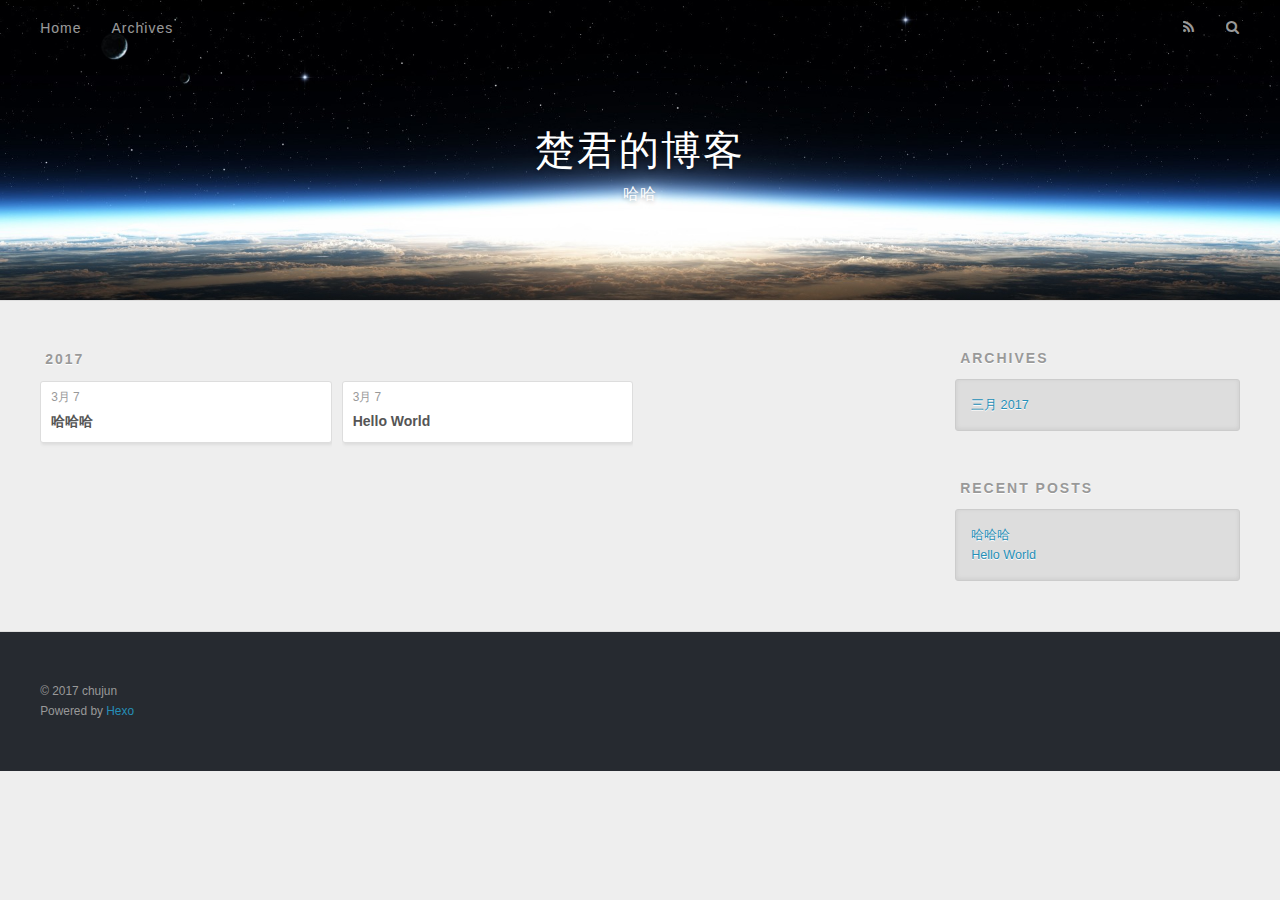
==== archives/index.html @ 956b2499 "Site updated: 2017-03-08 10:47:41" ====
<!DOCTYPE html>
<html>
<head>
  <meta charset="utf-8">
  
  <title>Archives | 楚君的博客</title>
  <meta name="viewport" content="width=device-width, initial-scale=1, maximum-scale=1">
  <meta name="description" content="哦哦">
<meta property="og:type" content="website">
<meta property="og:title" content="楚君的博客">
<meta property="og:url" content="http:ccking.info/archives/index.html">
<meta property="og:site_name" content="楚君的博客">
<meta property="og:description" content="哦哦">
<meta name="twitter:card" content="summary">
<meta name="twitter:title" content="楚君的博客">
<meta name="twitter:description" content="哦哦">
  
    <link rel="alternate" href="/atom.xml" title="楚君的博客" type="application/atom+xml">
  
  
    <link rel="icon" href="/favicon.png">
  
  
    <link href="//fonts.googleapis.com/css?family=Source+Code+Pro" rel="stylesheet" type="text/css">
  
  <link rel="stylesheet" href="/css/style.css">
  

</head>

<body>
  <div id="container">
    <div id="wrap">
      <header id="header">
  <div id="banner"></div>
  <div id="header-outer" class="outer">
    <div id="header-title" class="inner">
      <h1 id="logo-wrap">
        <a href="/" id="logo">楚君的博客</a>
      </h1>
      
        <h2 id="subtitle-wrap">
          <a href="/" id="subtitle">哈哈</a>
        </h2>
      
    </div>
    <div id="header-inner" class="inner">
      <nav id="main-nav">
        <a id="main-nav-toggle" class="nav-icon"></a>
        
          <a class="main-nav-link" href="/">Home</a>
        
          <a class="main-nav-link" href="/archives">Archives</a>
        
      </nav>
      <nav id="sub-nav">
        
          <a id="nav-rss-link" class="nav-icon" href="/atom.xml" title="RSS Feed"></a>
        
        <a id="nav-search-btn" class="nav-icon" title="Search"></a>
      </nav>
      <div id="search-form-wrap">
        <form action="//google.com/search" method="get" accept-charset="UTF-8" class="search-form"><input type="search" name="q" results="0" class="search-form-input" placeholder="Search"><button type="submit" class="search-form-submit">&#xF002;</button><input type="hidden" name="sitesearch" value="http:ccking.info"></form>
      </div>
    </div>
  </div>
</header>
      <div class="outer">
        <section id="main">
  
  
    
    
      
      
      <section class="archives-wrap">
        <div class="archive-year-wrap">
          <a href="/archives/2017" class="archive-year">2017</a>
        </div>
        <div class="archives">
    
    <article class="archive-article archive-type-post">
  <div class="archive-article-inner">
    <header class="archive-article-header">
      <a href="/2017/03/07/文章标题/" class="archive-article-date">
  <time datetime="2017-03-07T07:04:14.000Z" itemprop="datePublished">3月 7</time>
</a>
      
  
    <h1 itemprop="name">
      <a class="archive-article-title" href="/2017/03/07/文章标题/">哈哈哈</a>
    </h1>
  

    </header>
  </div>
</article>
  
    
    
    <article class="archive-article archive-type-post">
  <div class="archive-article-inner">
    <header class="archive-article-header">
      <a href="/2017/03/07/hello-world/" class="archive-article-date">
  <time datetime="2017-03-07T06:38:10.847Z" itemprop="datePublished">3月 7</time>
</a>
      
  
    <h1 itemprop="name">
      <a class="archive-article-title" href="/2017/03/07/hello-world/">Hello World</a>
    </h1>
  

    </header>
  </div>
</article>
  
  
    </div></section>
  

</section>
        
          <aside id="sidebar">
  
    

  
    

  
    
  
    
  <div class="widget-wrap">
    <h3 class="widget-title">Archives</h3>
    <div class="widget">
      <ul class="archive-list"><li class="archive-list-item"><a class="archive-list-link" href="/archives/2017/03/">三月 2017</a></li></ul>
    </div>
  </div>


  
    
  <div class="widget-wrap">
    <h3 class="widget-title">Recent Posts</h3>
    <div class="widget">
      <ul>
        
          <li>
            <a href="/2017/03/07/文章标题/">哈哈哈</a>
          </li>
        
          <li>
            <a href="/2017/03/07/hello-world/">Hello World</a>
          </li>
        
      </ul>
    </div>
  </div>

  
</aside>
        
      </div>
      <footer id="footer">
  
  <div class="outer">
    <div id="footer-info" class="inner">
      &copy; 2017 chujun<br>
      Powered by <a href="http://hexo.io/" target="_blank">Hexo</a>
    </div>
  </div>
</footer>
    </div>
    <nav id="mobile-nav">
  
    <a href="/" class="mobile-nav-link">Home</a>
  
    <a href="/archives" class="mobile-nav-link">Archives</a>
  
</nav>
    

<script src="//ajax.googleapis.com/ajax/libs/jquery/2.0.3/jquery.min.js"></script>


  <link rel="stylesheet" href="/fancybox/jquery.fancybox.css">
  <script src="/fancybox/jquery.fancybox.pack.js"></script>


<script src="/js/script.js"></script>

  </div>
</body>
</html>
---- css/style.css ----
body {
  width: 100%;
}
body:before,
body:after {
  content: "";
  display: table;
}
body:after {
  clear: both;
}
html,
body,
div,
span,
applet,
object,
iframe,
h1,
h2,
h3,
h4,
h5,
h6,
p,
blockquote,
pre,
a,
abbr,
acronym,
address,
big,
cite,
code,
del,
dfn,
em,
img,
ins,
kbd,
q,
s,
samp,
small,
strike,
strong,
sub,
sup,
tt,
var,
dl,
dt,
dd,
ol,
ul,
li,
fieldset,
form,
label,
legend,
table,
caption,
tbody,
tfoot,
thead,
tr,
th,
td {
  margin: 0;
  padding: 0;
  border: 0;
  outline: 0;
  font-weight: inherit;
  font-style: inherit;
  font-family: inherit;
  font-size: 100%;
  vertical-align: baseline;
}
body {
  line-height: 1;
  color: #000;
  background: #fff;
}
ol,
ul {
  list-style: none;
}
table {
  border-collapse: separate;
  border-spacing: 0;
  vertical-align: middle;
}
caption,
th,
td {
  text-align: left;
  font-weight: normal;
  vertical-align: middle;
}
a img {
  border: none;
}
input,
button {
  margin: 0;
  padding: 0;
}
input::-moz-focus-inner,
button::-moz-focus-inner {
  border: 0;
  padding: 0;
}
@font-face {
  font-family: FontAwesome;
  font-style: normal;
  font-weight: normal;
  src: url("fonts/fontawesome-webfont.eot?v=#4.0.3");
  src: url("fonts/fontawesome-webfont.eot?#iefix&v=#4.0.3") format("embedded-opentype"), url("fonts/fontawesome-webfont.woff?v=#4.0.3") format("woff"), url("fonts/fontawesome-webfont.ttf?v=#4.0.3") format("truetype"), url("fonts/fontawesome-webfont.svg#fontawesomeregular?v=#4.0.3") format("svg");
}
html,
body,
#container {
  height: 100%;
}
body {
  background: #eee;
  font: 14px "Helvetica Neue", Helvetica, Arial, sans-serif;
  -webkit-text-size-adjust: 100%;
}
.outer {
  max-width: 1220px;
  margin: 0 auto;
  padding: 0 20px;
}
.outer:before,
.outer:after {
  content: "";
  display: table;
}
.outer:after {
  clear: both;
}
.inner {
  display: inline;
  float: left;
  width: 98.33333333333333%;
  margin: 0 0.833333333333333%;
}
.left,
.alignleft {
  float: left;
}
.right,
.alignright {
  float: right;
}
.clear {
  clear: both;
}
#container {
  position: relative;
}
.mobile-nav-on {
  overflow: hidden;
}
#wrap {
  height: 100%;
  width: 100%;
  position: absolute;
  top: 0;
  left: 0;
  -webkit-transition: 0.2s ease-out;
  -moz-transition: 0.2s ease-out;
  -ms-transition: 0.2s ease-out;
  transition: 0.2s ease-out;
  z-index: 1;
  background: #eee;
}
.mobile-nav-on #wrap {
  left: 280px;
}
@media screen and (min-width: 768px) {
  #main {
    display: inline;
    float: left;
    width: 73.33333333333333%;
    margin: 0 0.833333333333333%;
  }
}
.article-date,
.article-category-link,
.archive-year,
.widget-title {
  text-decoration: none;
  text-transform: uppercase;
  letter-spacing: 2px;
  color: #999;
  margin-bottom: 1em;
  margin-left: 5px;
  line-height: 1em;
  text-shadow: 0 1px #fff;
  font-weight: bold;
}
.article-inner,
.archive-article-inner {
  background: #fff;
  -webkit-box-shadow: 1px 2px 3px #ddd;
  box-shadow: 1px 2px 3px #ddd;
  border: 1px solid #ddd;
  border-radius: 3px;
}
.article-entry h1,
.widget h1 {
  font-size: 2em;
}
.article-entry h2,
.widget h2 {
  font-size: 1.5em;
}
.article-entry h3,
.widget h3 {
  font-size: 1.3em;
}
.article-entry h4,
.widget h4 {
  font-size: 1.2em;
}
.article-entry h5,
.widget h5 {
  font-size: 1em;
}
.article-entry h6,
.widget h6 {
  font-size: 1em;
  color: #999;
}
.article-entry hr,
.widget hr {
  border: 1px dashed #ddd;
}
.article-entry strong,
.widget strong {
  font-weight: bold;
}
.article-entry em,
.widget em,
.article-entry cite,
.widget cite {
  font-style: italic;
}
.article-entry sup,
.widget sup,
.article-entry sub,
.widget sub {
  font-size: 0.75em;
  line-height: 0;
  position: relative;
  vertical-align: baseline;
}
.article-entry sup,
.widget sup {
  top: -0.5em;
}
.article-entry sub,
.widget sub {
  bottom: -0.2em;
}
.article-entry small,
.widget small {
  font-size: 0.85em;
}
.article-entry acronym,
.widget acronym,
.article-entry abbr,
.widget abbr {
  border-bottom: 1px dotted;
}
.article-entry ul,
.widget ul,
.article-entry ol,
.widget ol,
.article-entry dl,
.widget dl {
  margin: 0 20px;
  line-height: 1.6em;
}
.article-entry ul ul,
.widget ul ul,
.article-entry ol ul,
.widget ol ul,
.article-entry ul ol,
.widget ul ol,
.article-entry ol ol,
.widget ol ol {
  margin-top: 0;
  margin-bottom: 0;
}
.article-entry ul,
.widget ul {
  list-style: disc;
}
.article-entry ol,
.widget ol {
  list-style: decimal;
}
.article-entry dt,
.widget dt {
  font-weight: bold;
}
#header {
  height: 300px;
  position: relative;
  border-bottom: 1px solid #ddd;
}
#header:before,
#header:after {
  content: "";
  position: absolute;
  left: 0;
  right: 0;
  height: 40px;
}
#header:before {
  top: 0;
  background: -webkit-linear-gradient(rgba(0,0,0,0.2), transparent);
  background: -moz-linear-gradient(rgba(0,0,0,0.2), transparent);
  background: -ms-linear-gradient(rgba(0,0,0,0.2), transparent);
  background: linear-gradient(rgba(0,0,0,0.2), transparent);
}
#header:after {
  bottom: 0;
  background: -webkit-linear-gradient(transparent, rgba(0,0,0,0.2));
  background: -moz-linear-gradient(transparent, rgba(0,0,0,0.2));
  background: -ms-linear-gradient(transparent, rgba(0,0,0,0.2));
  background: linear-gradient(transparent, rgba(0,0,0,0.2));
}
#header-outer {
  height: 100%;
  position: relative;
}
#header-inner {
  position: relative;
  overflow: hidden;
}
#banner {
  position: absolute;
  top: 0;
  left: 0;
  width: 100%;
  height: 100%;
  background: url("images/banner.jpg") center #000;
  -webkit-background-size: cover;
  -moz-background-size: cover;
  background-size: cover;
  z-index: -1;
}
#header-title {
  text-align: center;
  height: 40px;
  position: absolute;
  top: 50%;
  left: 0;
  margin-top: -20px;
}
#logo,
#subtitle {
  text-decoration: none;
  color: #fff;
  font-weight: 300;
  text-shadow: 0 1px 4px rgba(0,0,0,0.3);
}
#logo {
  font-size: 40px;
  line-height: 40px;
  letter-spacing: 2px;
}
#subtitle {
  font-size: 16px;
  line-height: 16px;
  letter-spacing: 1px;
}
#subtitle-wrap {
  margin-top: 16px;
}
#main-nav {
  float: left;
  margin-left: -15px;
}
.nav-icon,
.main-nav-link {
  float: left;
  color: #fff;
  opacity: 0.6;
  text-decoration: none;
  text-shadow: 0 1px rgba(0,0,0,0.2);
  -webkit-transition: opacity 0.2s;
  -moz-transition: opacity 0.2s;
  -ms-transition: opacity 0.2s;
  transition: opacity 0.2s;
  display: block;
  padding: 20px 15px;
}
.nav-icon:hover,
.main-nav-link:hover {
  opacity: 1;
}
.nav-icon {
  font-family: FontAwesome;
  text-align: center;
  font-size: 14px;
  width: 14px;
  height: 14px;
  padding: 20px 15px;
  position: relative;
  cursor: pointer;
}
.main-nav-link {
  font-weight: 300;
  letter-spacing: 1px;
}
@media screen and (max-width: 479px) {
  .main-nav-link {
    display: none;
  }
}
#main-nav-toggle {
  display: none;
}
#main-nav-toggle:before {
  content: "\f0c9";
}
@media screen and (max-width: 479px) {
  #main-nav-toggle {
    display: block;
  }
}
#sub-nav {
  float: right;
  margin-right: -15px;
}
#nav-rss-link:before {
  content: "\f09e";
}
#nav-search-btn:before {
  content: "\f002";
}
#search-form-wrap {
  position: absolute;
  top: 15px;
  width: 150px;
  height: 30px;
  right: -150px;
  opacity: 0;
  -webkit-transition: 0.2s ease-out;
  -moz-transition: 0.2s ease-out;
  -ms-transition: 0.2s ease-out;
  transition: 0.2s ease-out;
}
#search-form-wrap.on {
  opacity: 1;
  right: 0;
}
@media screen and (max-width: 479px) {
  #search-form-wrap {
    width: 100%;
    right: -100%;
  }
}
.search-form {
  position: absolute;
  top: 0;
  left: 0;
  right: 0;
  background: #fff;
  padding: 5px 15px;
  border-radius: 15px;
  -webkit-box-shadow: 0 0 10px rgba(0,0,0,0.3);
  box-shadow: 0 0 10px rgba(0,0,0,0.3);
}
.search-form-input {
  border: none;
  background: none;
  color: #555;
  width: 100%;
  font: 13px "Helvetica Neue", Helvetica, Arial, sans-serif;
  outline: none;
}
.search-form-input::-webkit-search-results-decoration,
.search-form-input::-webkit-search-cancel-button {
  -webkit-appearance: none;
}
.search-form-submit {
  position: absolute;
  top: 50%;
  right: 10px;
  margin-top: -7px;
  font: 13px FontAwesome;
  border: none;
  background: none;
  color: #bbb;
  cursor: pointer;
}
.search-form-submit:hover,
.search-form-submit:focus {
  color: #777;
}
.article {
  margin: 50px 0;
}
.article-inner {
  overflow: hidden;
}
.article-meta:before,
.article-meta:after {
  content: "";
  display: table;
}
.article-meta:after {
  clear: both;
}
.article-date {
  float: left;
}
.article-category {
  float: left;
  line-height: 1em;
  color: #ccc;
  text-shadow: 0 1px #fff;
  margin-left: 8px;
}
.article-category:before {
  content: "\2022";
}
.article-category-link {
  margin: 0 12px 1em;
}
.article-header {
  padding: 20px 20px 0;
}
.article-title {
  text-decoration: none;
  font-size: 2em;
  font-weight: bold;
  color: #555;
  line-height: 1.1em;
  -webkit-transition: color 0.2s;
  -moz-transition: color 0.2s;
  -ms-transition: color 0.2s;
  transition: color 0.2s;
}
a.article-title:hover {
  color: #258fb8;
}
.article-entry {
  color: #555;
  padding: 0 20px;
}
.article-entry:before,
.article-entry:after {
  content: "";
  display: table;
}
.article-entry:after {
  clear: both;
}
.article-entry p,
.article-entry table {
  line-height: 1.6em;
  margin: 1.6em 0;
}
.article-entry h1,
.article-entry h2,
.article-entry h3,
.article-entry h4,
.article-entry h5,
.article-entry h6 {
  font-weight: bold;
}
.article-entry h1,
.article-entry h2,
.article-entry h3,
.article-entry h4,
.article-entry h5,
.article-entry h6 {
  line-height: 1.1em;
  margin: 1.1em 0;
}
.article-entry a {
  color: #258fb8;
  text-decoration: none;
}
.article-entry a:hover {
  text-decoration: underline;
}
.article-entry ul,
.article-entry ol,
.article-entry dl {
  margin-top: 1.6em;
  margin-bottom: 1.6em;
}
.article-entry img,
.article-entry video {
  max-width: 100%;
  height: auto;
  display: block;
  margin: auto;
}
.article-entry iframe {
  border: none;
}
.article-entry table {
  width: 100%;
  border-collapse: collapse;
  border-spacing: 0;
}
.article-entry th {
  font-weight: bold;
  border-bottom: 3px solid #ddd;
  padding-bottom: 0.5em;
}
.article-entry td {
  border-bottom: 1px solid #ddd;
  padding: 10px 0;
}
.article-entry blockquote {
  font-family: Georgia, "Times New Roman", serif;
  font-size: 1.4em;
  margin: 1.6em 20px;
  text-align: center;
}
.article-entry blockquote footer {
  font-size: 14px;
  margin: 1.6em 0;
  font-family: "Helvetica Neue", Helvetica, Arial, sans-serif;
}
.article-entry blockquote footer cite:before {
  content: "—";
  padding: 0 0.5em;
}
.article-entry .pullquote {
  text-align: left;
  width: 45%;
  margin: 0;
}
.article-entry .pullquote.left {
  margin-left: 0.5em;
  margin-right: 1em;
}
.article-entry .pullquote.right {
  margin-right: 0.5em;
  margin-left: 1em;
}
.article-entry .caption {
  color: #999;
  display: block;
  font-size: 0.9em;
  margin-top: 0.5em;
  position: relative;
  text-align: center;
}
.article-entry .video-container {
  position: relative;
  padding-top: 56.25%;
  height: 0;
  overflow: hidden;
}
.article-entry .video-container iframe,
.article-entry .video-container object,
.article-entry .video-container embed {
  position: absolute;
  top: 0;
  left: 0;
  width: 100%;
  height: 100%;
  margin-top: 0;
}
.article-more-link a {
  display: inline-block;
  line-height: 1em;
  padding: 6px 15px;
  border-radius: 15px;
  background: #eee;
  color: #999;
  text-shadow: 0 1px #fff;
  text-decoration: none;
}
.article-more-link a:hover {
  background: #258fb8;
  color: #fff;
  text-decoration: none;
  text-shadow: 0 1px #1e7293;
}
.article-footer {
  font-size: 0.85em;
  line-height: 1.6em;
  border-top: 1px solid #ddd;
  padding-top: 1.6em;
  margin: 0 20px 20px;
}
.article-footer:before,
.article-footer:after {
  content: "";
  display: table;
}
.article-footer:after {
  clear: both;
}
.article-footer a {
  color: #999;
  text-decoration: none;
}
.article-footer a:hover {
  color: #555;
}
.article-tag-list-item {
  float: left;
  margin-right: 10px;
}
.article-tag-list-link:before {
  content: "#";
}
.article-comment-link {
  float: right;
}
.article-comment-link:before {
  content: "\f075";
  font-family: FontAwesome;
  padding-right: 8px;
}
.article-share-link {
  cursor: pointer;
  float: right;
  margin-left: 20px;
}
.article-share-link:before {
  content: "\f064";
  font-family: FontAwesome;
  padding-right: 6px;
}
#article-nav {
  position: relative;
}
#article-nav:before,
#article-nav:after {
  content: "";
  display: table;
}
#article-nav:after {
  clear: both;
}
@media screen and (min-width: 768px) {
  #article-nav {
    margin: 50px 0;
  }
  #article-nav:before {
    width: 8px;
    height: 8px;
    position: absolute;
    top: 50%;
    left: 50%;
    margin-top: -4px;
    margin-left: -4px;
    content: "";
    border-radius: 50%;
    background: #ddd;
    -webkit-box-shadow: 0 1px 2px #fff;
    box-shadow: 0 1px 2px #fff;
  }
}
.article-nav-link-wrap {
  text-decoration: none;
  text-shadow: 0 1px #fff;
  color: #999;
  -webkit-box-sizing: border-box;
  -moz-box-sizing: border-box;
  box-sizing: border-box;
  margin-top: 50px;
  text-align: center;
  display: block;
}
.article-nav-link-wrap:hover {
  color: #555;
}
@media screen and (min-width: 768px) {
  .article-nav-link-wrap {
    width: 50%;
    margin-top: 0;
  }
}
@media screen and (min-width: 768px) {
  #article-nav-newer {
    float: left;
    text-align: right;
    padding-right: 20px;
  }
}
@media screen and (min-width: 768px) {
  #article-nav-older {
    float: right;
    text-align: left;
    padding-left: 20px;
  }
}
.article-nav-caption {
  text-transform: uppercase;
  letter-spacing: 2px;
  color: #ddd;
  line-height: 1em;
  font-weight: bold;
}
#article-nav-newer .article-nav-caption {
  margin-right: -2px;
}
.article-nav-title {
  font-size: 0.85em;
  line-height: 1.6em;
  margin-top: 0.5em;
}
.article-share-box {
  position: absolute;
  display: none;
  background: #fff;
  -webkit-box-shadow: 1px 2px 10px rgba(0,0,0,0.2);
  box-shadow: 1px 2px 10px rgba(0,0,0,0.2);
  border-radius: 3px;
  margin-left: -145px;
  overflow: hidden;
  z-index: 1;
}
.article-share-box.on {
  display: block;
}
.article-share-input {
  width: 100%;
  background: none;
  -webkit-box-sizing: border-box;
  -moz-box-sizing: border-box;
  box-sizing: border-box;
  font: 14px "Helvetica Neue", Helvetica, Arial, sans-serif;
  padding: 0 15px;
  color: #555;
  outline: none;
  border: 1px solid #ddd;
  border-radius: 3px 3px 0 0;
  height: 36px;
  line-height: 36px;
}
.article-share-links {
  background: #eee;
}
.article-share-links:before,
.article-share-links:after {
  content: "";
  display: table;
}
.article-share-links:after {
  clear: both;
}
.article-share-twitter,
.article-share-facebook,
.article-share-pinterest,
.article-share-google {
  width: 50px;
  height: 36px;
  display: block;
  float: left;
  position: relative;
  color: #999;
  text-shadow: 0 1px #fff;
}
.article-share-twitter:before,
.article-share-facebook:before,
.article-share-pinterest:before,
.article-share-google:before {
  font-size: 20px;
  font-family: FontAwesome;
  width: 20px;
  height: 20px;
  position: absolute;
  top: 50%;
  left: 50%;
  margin-top: -10px;
  margin-left: -10px;
  text-align: center;
}
.article-share-twitter:hover,
.article-share-facebook:hover,
.article-share-pinterest:hover,
.article-share-google:hover {
  color: #fff;
}
.article-share-twitter:before {
  content: "\f099";
}
.article-share-twitter:hover {
  background: #00aced;
  text-shadow: 0 1px #008abe;
}
.article-share-facebook:before {
  content: "\f09a";
}
.article-share-facebook:hover {
  background: #3b5998;
  text-shadow: 0 1px #2f477a;
}
.article-share-pinterest:before {
  content: "\f0d2";
}
.article-share-pinterest:hover {
  background: #cb2027;
  text-shadow: 0 1px #a21a1f;
}
.article-share-google:before {
  content: "\f0d5";
}
.article-share-google:hover {
  background: #dd4b39;
  text-shadow: 0 1px #be3221;
}
.article-gallery {
  background: #000;
  position: relative;
}
.article-gallery-photos {
  position: relative;
  overflow: hidden;
}
.article-gallery-img {
  display: none;
  max-width: 100%;
}
.article-gallery-img:first-child {
  display: block;
}
.article-gallery-img.loaded {
  position: absolute;
  display: block;
}
.article-gallery-img img {
  display: block;
  max-width: 100%;
  margin: 0 auto;
}
#comments {
  background: #fff;
  -webkit-box-shadow: 1px 2px 3px #ddd;
  box-shadow: 1px 2px 3px #ddd;
  padding: 20px;
  border: 1px solid #ddd;
  border-radius: 3px;
  margin: 50px 0;
}
#comments a {
  color: #258fb8;
}
.archives-wrap {
  margin: 50px 0;
}
.archives:before,
.archives:after {
  content: "";
  display: table;
}
.archives:after {
  clear: both;
}
.archive-year-wrap {
  margin-bottom: 1em;
}
.archives {
  -webkit-column-gap: 10px;
  -moz-column-gap: 10px;
  column-gap: 10px;
}
@media screen and (min-width: 480px) and (max-width: 767px) {
  .archives {
    -webkit-column-count: 2;
    -moz-column-count: 2;
    column-count: 2;
  }
}
@media screen and (min-width: 768px) {
  .archives {
    -webkit-column-count: 3;
    -moz-column-count: 3;
    column-count: 3;
  }
}
.archive-article {
  -webkit-column-break-inside: avoid;
  page-break-inside: avoid;
  overflow: hidden;
  break-inside: avoid-column;
}
.archive-article-inner {
  padding: 10px;
  margin-bottom: 15px;
}
.archive-article-title {
  text-decoration: none;
  font-weight: bold;
  color: #555;
  -webkit-transition: color 0.2s;
  -moz-transition: color 0.2s;
  -ms-transition: color 0.2s;
  transition: color 0.2s;
  line-height: 1.6em;
}
.archive-article-title:hover {
  color: #258fb8;
}
.archive-article-footer {
  margin-top: 1em;
}
.archive-article-date {
  color: #999;
  text-decoration: none;
  font-size: 0.85em;
  line-height: 1em;
  margin-bottom: 0.5em;
  display: block;
}
#page-nav {
  margin: 50px auto;
  background: #fff;
  -webkit-box-shadow: 1px 2px 3px #ddd;
  box-shadow: 1px 2px 3px #ddd;
  border: 1px solid #ddd;
  border-radius: 3px;
  text-align: center;
  color: #999;
  overflow: hidden;
}
#page-nav:before,
#page-nav:after {
  content: "";
  display: table;
}
#page-nav:after {
  clear: both;
}
#page-nav a,
#page-nav span {
  padding: 10px 20px;
  line-height: 1;
  height: 2ex;
}
#page-nav a {
  color: #999;
  text-decoration: none;
}
#page-nav a:hover {
  background: #999;
  color: #fff;
}
#page-nav .prev {
  float: left;
}
#page-nav .next {
  float: right;
}
#page-nav .page-number {
  display: inline-block;
}
@media screen and (max-width: 479px) {
  #page-nav .page-number {
    display: none;
  }
}
#page-nav .current {
  color: #555;
  font-weight: bold;
}
#page-nav .space {
  color: #ddd;
}
#footer {
  background: #262a30;
  padding: 50px 0;
  border-top: 1px solid #ddd;
  color: #999;
}
#footer a {
  color: #258fb8;
  text-decoration: none;
}
#footer a:hover {
  text-decoration: underline;
}
#footer-info {
  line-height: 1.6em;
  font-size: 0.85em;
}
.article-entry pre,
.article-entry .highlight {
  background: #2d2d2d;
  margin: 0 -20px;
  padding: 15px 20px;
  border-style: solid;
  border-color: #ddd;
  border-width: 1px 0;
  overflow: auto;
  color: #ccc;
  line-height: 22.400000000000002px;
}
.article-entry .highlight .gutter pre,
.article-entry .gist .gist-file .gist-data .line-numbers {
  color: #666;
  font-size: 0.85em;
}
.article-entry pre,
.article-entry code {
  font-family: "Source Code Pro", Consolas, Monaco, Menlo, Consolas, monospace;
}
.article-entry code {
  background: #eee;
  text-shadow: 0 1px #fff;
  padding: 0 0.3em;
}
.article-entry pre code {
  background: none;
  text-shadow: none;
  padding: 0;
}
.article-entry .highlight pre {
  border: none;
  margin: 0;
  padding: 0;
}
.article-entry .highlight table {
  margin: 0;
  width: auto;
}
.article-entry .highlight td {
  border: none;
  padding: 0;
}
.article-entry .highlight figcaption {
  font-size: 0.85em;
  color: #999;
  line-height: 1em;
  margin-bottom: 1em;
}
.article-entry .highlight figcaption:before,
.article-entry .highlight figcaption:after {
  content: "";
  display: table;
}
.article-entry .highlight figcaption:after {
  clear: both;
}
.article-entry .highlight figcaption a {
  float: right;
}
.article-entry .highlight .gutter pre {
  text-align: right;
  padding-right: 20px;
}
.article-entry .highlight .line {
  height: 22.400000000000002px;
}
.article-entry .highlight .line.marked {
  background: #515151;
}
.article-entry .gist {
  margin: 0 -20px;
  border-style: solid;
  border-color: #ddd;
  border-width: 1px 0;
  background: #2d2d2d;
  padding: 15px 20px 15px 0;
}
.article-entry .gist .gist-file {
  border: none;
  font-family: "Source Code Pro", Consolas, Monaco, Menlo, Consolas, monospace;
  margin: 0;
}
.article-entry .gist .gist-file .gist-data {
  background: none;
  border: none;
}
.article-entry .gist .gist-file .gist-data .line-numbers {
  background: none;
  border: none;
  padding: 0 20px 0 0;
}
.article-entry .gist .gist-file .gist-data .line-data {
  padding: 0 !important;
}
.article-entry .gist .gist-file .highlight {
  margin: 0;
  padding: 0;
  border: none;
}
.article-entry .gist .gist-file .gist-meta {
  background: #2d2d2d;
  color: #999;
  font: 0.85em "Helvetica Neue", Helvetica, Arial, sans-serif;
  text-shadow: 0 0;
  padding: 0;
  margin-top: 1em;
  margin-left: 20px;
}
.article-entry .gist .gist-file .gist-meta a {
  color: #258fb8;
  font-weight: normal;
}
.article-entry .gist .gist-file .gist-meta a:hover {
  text-decoration: underline;
}
pre .comment,
pre .title {
  color: #999;
}
pre .variable,
pre .attribute,
pre .tag,
pre .regexp,
pre .ruby .constant,
pre .xml .tag .title,
pre .xml .pi,
pre .xml .doctype,
pre .html .doctype,
pre .css .id,
pre .css .class,
pre .css .pseudo {
  color: #f2777a;
}
pre .number,
pre .preprocessor,
pre .built_in,
pre .literal,
pre .params,
pre .constant {
  color: #f99157;
}
pre .class,
pre .ruby .class .title,
pre .css .rules .attribute {
  color: #9c9;
}
pre .string,
pre .value,
pre .inheritance,
pre .header,
pre .ruby .symbol,
pre .xml .cdata {
  color: #9c9;
}
pre .css .hexcolor {
  color: #6cc;
}
pre .function,
pre .python .decorator,
pre .python .title,
pre .ruby .function .title,
pre .ruby .title .keyword,
pre .perl .sub,
pre .javascript .title,
pre .coffeescript .title {
  color: #69c;
}
pre .keyword,
pre .javascript .function {
  color: #c9c;
}
@media screen and (max-width: 479px) {
  #mobile-nav {
    position: absolute;
    top: 0;
    left: 0;
    width: 280px;
    height: 100%;
    background: #191919;
    border-right: 1px solid #fff;
  }
}
@media screen and (max-width: 479px) {
  .mobile-nav-link {
    display: block;
    color: #999;
    text-decoration: none;
    padding: 15px 20px;
    font-weight: bold;
  }
  .mobile-nav-link:hover {
    color: #fff;
  }
}
@media screen and (min-width: 768px) {
  #sidebar {
    display: inline;
    float: left;
    width: 23.333333333333332%;
    margin: 0 0.833333333333333%;
  }
}
.widget-wrap {
  margin: 50px 0;
}
.widget {
  color: #777;
  text-shadow: 0 1px #fff;
  background: #ddd;
  -webkit-box-shadow: 0 -1px 4px #ccc inset;
  box-shadow: 0 -1px 4px #ccc inset;
  border: 1px solid #ccc;
  padding: 15px;
  border-radius: 3px;
}
.widget a {
  color: #258fb8;
  text-decoration: none;
}
.widget a:hover {
  text-decoration: underline;
}
.widget ul ul,
.widget ol ul,
.widget dl ul,
.widget ul ol,
.widget ol ol,
.widget dl ol,
.widget ul dl,
.widget ol dl,
.widget dl dl {
  margin-left: 15px;
  list-style: disc;
}
.widget {
  line-height: 1.6em;
  word-wrap: break-word;
  font-size: 0.9em;
}
.widget ul,
.widget ol {
  list-style: none;
  margin: 0;
}
.widget ul ul,
.widget ol ul,
.widget ul ol,
.widget ol ol {
  margin: 0 20px;
}
.widget ul ul,
.widget ol ul {
  list-style: disc;
}
.widget ul ol,
.widget ol ol {
  list-style: decimal;
}
.category-list-count,
.tag-list-count,
.archive-list-count {
  padding-left: 5px;
  color: #999;
  font-size: 0.85em;
}
.category-list-count:before,
.tag-list-count:before,
.archive-list-count:before {
  content: "(";
}
.category-list-count:after,
.tag-list-count:after,
.archive-list-count:after {
  content: ")";
}
.tagcloud a {
  margin-right: 5px;
  display: inline-block;
}
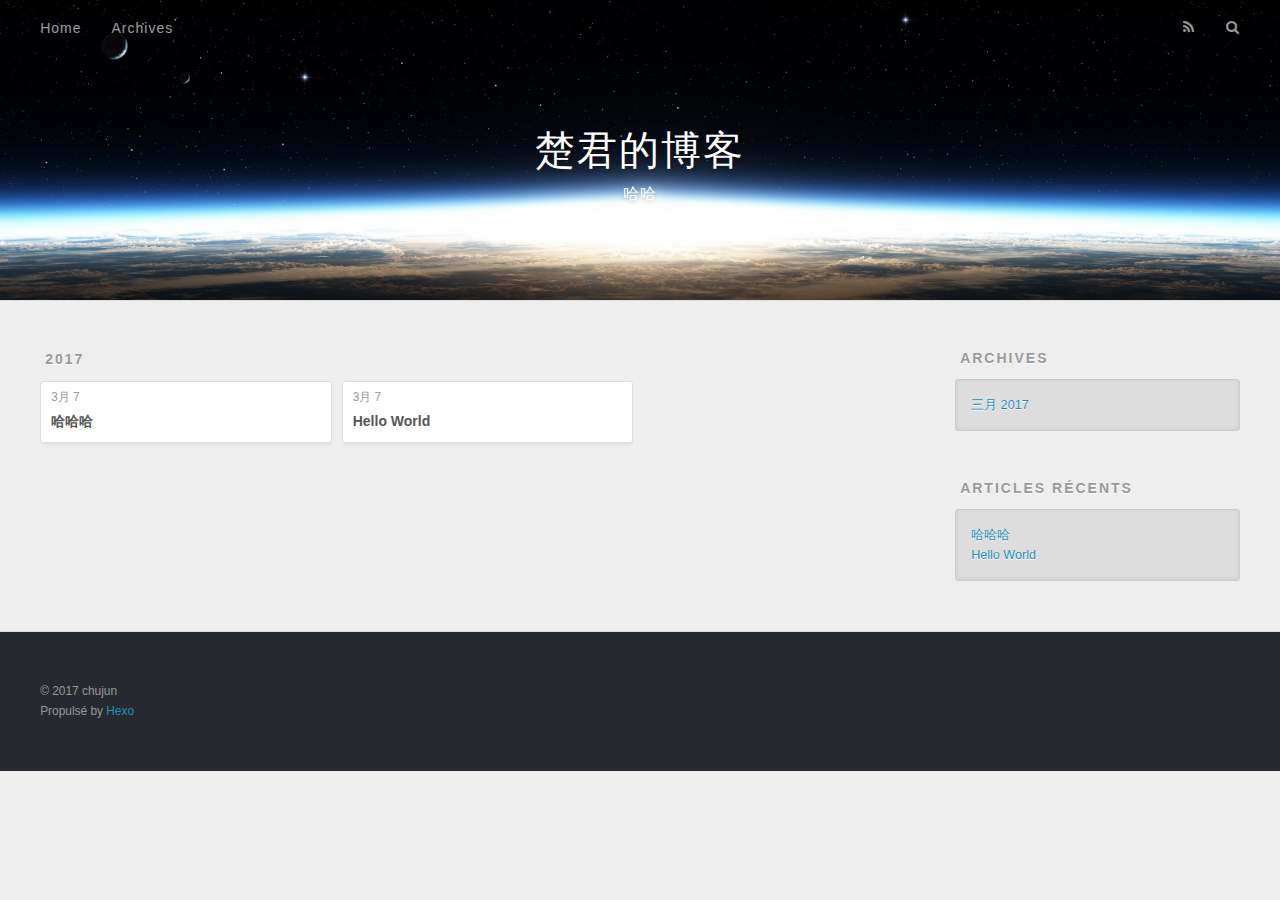
==== commit d94b685e: "Site updated: 2017-03-08 10:55:59" ====
--- a/archives/index.html
+++ b/archives/index.html
@@ -55,9 +55,9 @@
       </nav>
       <nav id="sub-nav">
         
-          <a id="nav-rss-link" class="nav-icon" href="/atom.xml" title="RSS Feed"></a>
+          <a id="nav-rss-link" class="nav-icon" href="/atom.xml" title="Flux RSS"></a>
         
-        <a id="nav-search-btn" class="nav-icon" title="Search"></a>
+        <a id="nav-search-btn" class="nav-icon" title="Rechercher"></a>
       </nav>
       <div id="search-form-wrap">
         <form action="//google.com/search" method="get" accept-charset="UTF-8" class="search-form"><input type="search" name="q" results="0" class="search-form-input" placeholder="Search"><button type="submit" class="search-form-submit">&#xF002;</button><input type="hidden" name="sitesearch" value="http:ccking.info"></form>
@@ -143,7 +143,7 @@
   
     
   <div class="widget-wrap">
-    <h3 class="widget-title">Recent Posts</h3>
+    <h3 class="widget-title">Articles récents</h3>
     <div class="widget">
       <ul>
         
@@ -168,7 +168,7 @@
   <div class="outer">
     <div id="footer-info" class="inner">
       &copy; 2017 chujun<br>
-      Powered by <a href="http://hexo.io/" target="_blank">Hexo</a>
+      Propulsé by <a href="http://hexo.io/" target="_blank">Hexo</a>
     </div>
   </div>
 </footer>
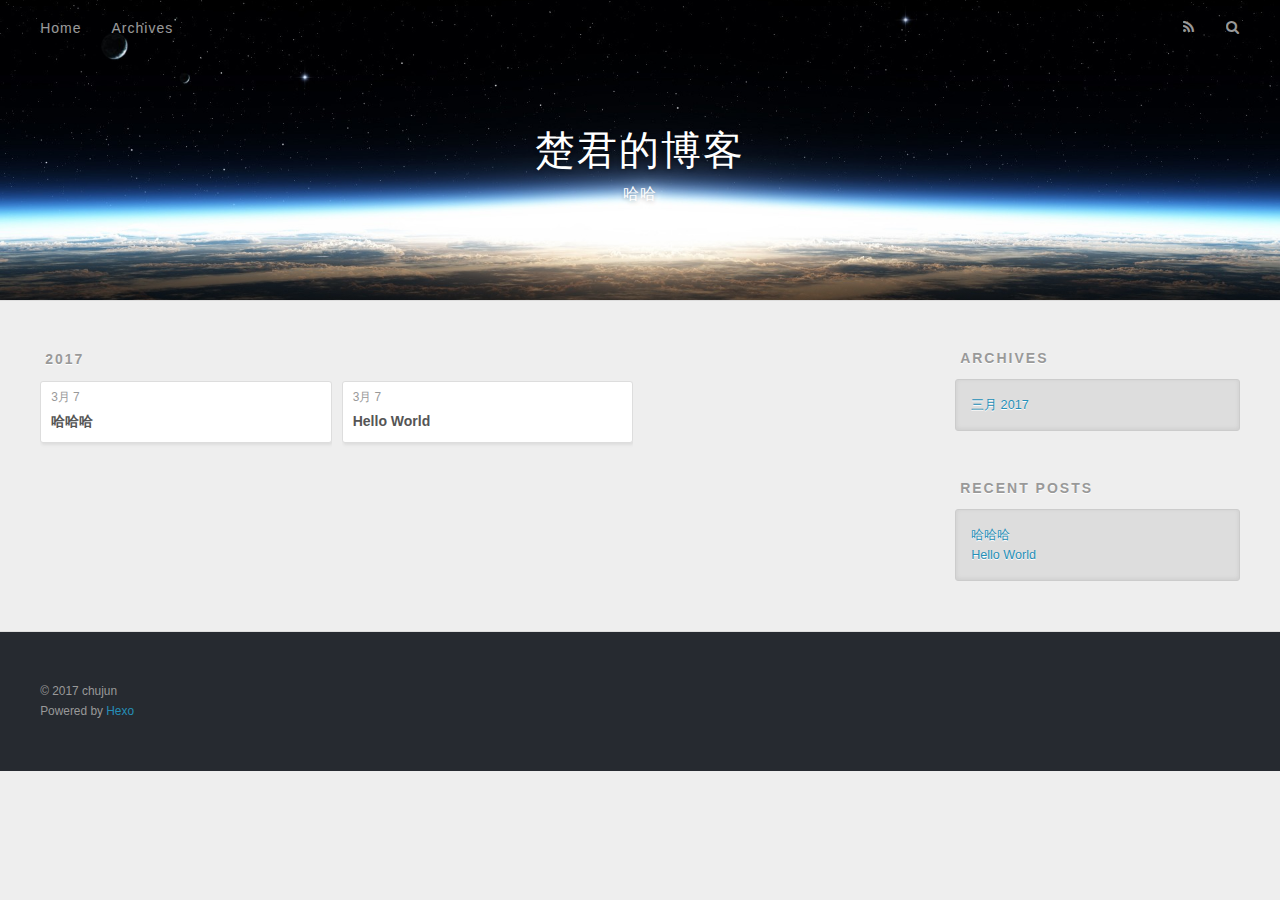
==== commit da6d9c69: "Site updated: 2017-03-08 11:10:23" ====
--- a/archives/index.html
+++ b/archives/index.html
@@ -55,9 +55,9 @@
       </nav>
       <nav id="sub-nav">
         
-          <a id="nav-rss-link" class="nav-icon" href="/atom.xml" title="Flux RSS"></a>
+          <a id="nav-rss-link" class="nav-icon" href="/atom.xml" title="RSS Feed"></a>
         
-        <a id="nav-search-btn" class="nav-icon" title="Rechercher"></a>
+        <a id="nav-search-btn" class="nav-icon" title="Search"></a>
       </nav>
       <div id="search-form-wrap">
         <form action="//google.com/search" method="get" accept-charset="UTF-8" class="search-form"><input type="search" name="q" results="0" class="search-form-input" placeholder="Search"><button type="submit" class="search-form-submit">&#xF002;</button><input type="hidden" name="sitesearch" value="http:ccking.info"></form>
@@ -143,7 +143,7 @@
   
     
   <div class="widget-wrap">
-    <h3 class="widget-title">Articles récents</h3>
+    <h3 class="widget-title">Recent Posts</h3>
     <div class="widget">
       <ul>
         
@@ -168,7 +168,7 @@
   <div class="outer">
     <div id="footer-info" class="inner">
       &copy; 2017 chujun<br>
-      Propulsé by <a href="http://hexo.io/" target="_blank">Hexo</a>
+      Powered by <a href="http://hexo.io/" target="_blank">Hexo</a>
     </div>
   </div>
 </footer>
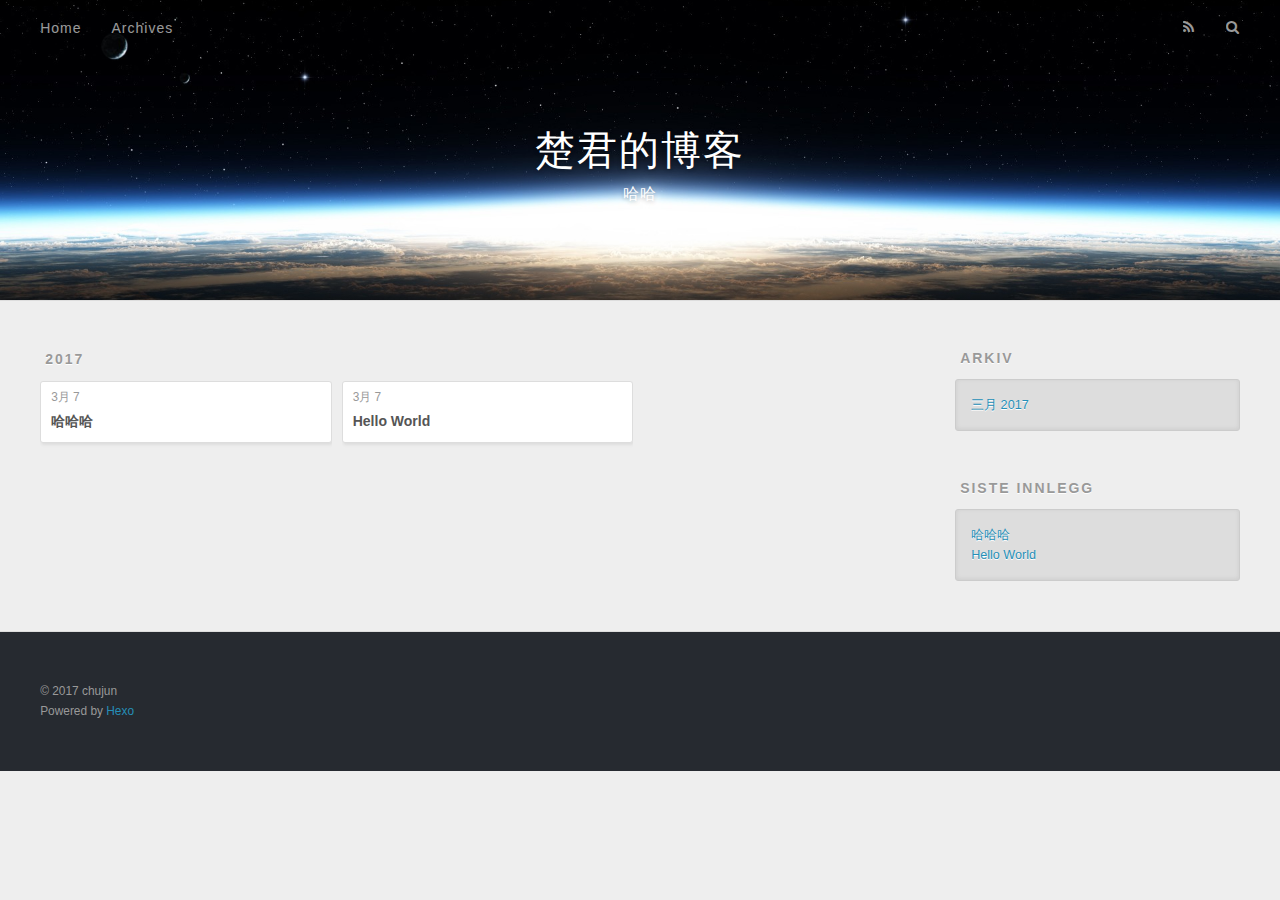
==== commit 34fddb2b: "Site updated: 2017-03-08 11:31:39" ====
--- a/archives/index.html
+++ b/archives/index.html
@@ -3,7 +3,7 @@
 <head>
   <meta charset="utf-8">
   
-  <title>Archives | 楚君的博客</title>
+  <title>Arkiv | 楚君的博客</title>
   <meta name="viewport" content="width=device-width, initial-scale=1, maximum-scale=1">
   <meta name="description" content="哦哦">
 <meta property="og:type" content="website">
@@ -57,7 +57,7 @@
         
           <a id="nav-rss-link" class="nav-icon" href="/atom.xml" title="RSS Feed"></a>
         
-        <a id="nav-search-btn" class="nav-icon" title="Search"></a>
+        <a id="nav-search-btn" class="nav-icon" title="Søk"></a>
       </nav>
       <div id="search-form-wrap">
         <form action="//google.com/search" method="get" accept-charset="UTF-8" class="search-form"><input type="search" name="q" results="0" class="search-form-input" placeholder="Search"><button type="submit" class="search-form-submit">&#xF002;</button><input type="hidden" name="sitesearch" value="http:ccking.info"></form>
@@ -133,7 +133,7 @@
   
     
   <div class="widget-wrap">
-    <h3 class="widget-title">Archives</h3>
+    <h3 class="widget-title">Arkiv</h3>
     <div class="widget">
       <ul class="archive-list"><li class="archive-list-item"><a class="archive-list-link" href="/archives/2017/03/">三月 2017</a></li></ul>
     </div>
@@ -143,7 +143,7 @@
   
     
   <div class="widget-wrap">
-    <h3 class="widget-title">Recent Posts</h3>
+    <h3 class="widget-title">Siste innlegg</h3>
     <div class="widget">
       <ul>
         
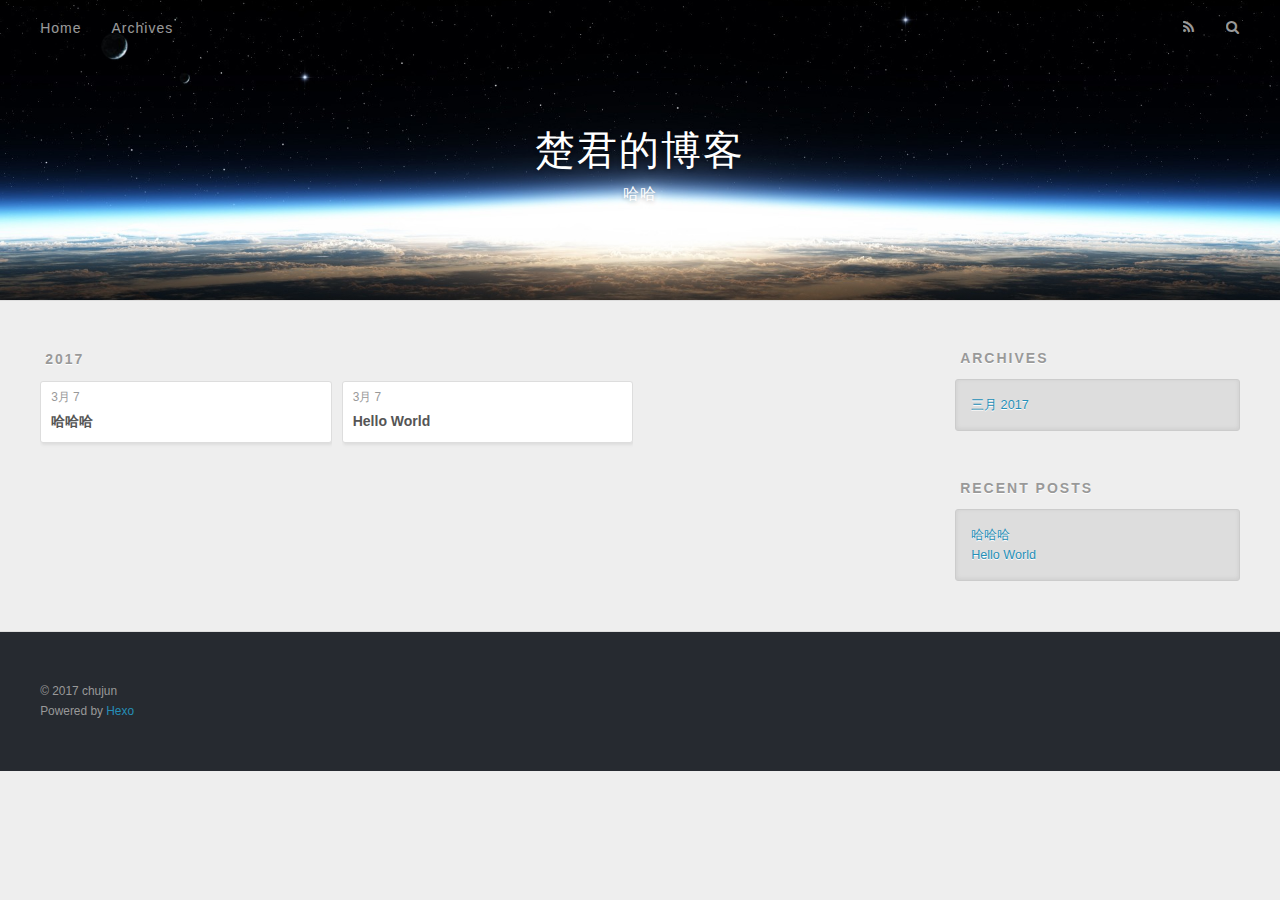
==== commit b9bda13d: "Site updated: 2017-03-08 11:45:52" ====
--- a/archives/index.html
+++ b/archives/index.html
@@ -3,7 +3,7 @@
 <head>
   <meta charset="utf-8">
   
-  <title>Arkiv | 楚君的博客</title>
+  <title>Archives | 楚君的博客</title>
   <meta name="viewport" content="width=device-width, initial-scale=1, maximum-scale=1">
   <meta name="description" content="哦哦">
 <meta property="og:type" content="website">
@@ -57,7 +57,7 @@
         
           <a id="nav-rss-link" class="nav-icon" href="/atom.xml" title="RSS Feed"></a>
         
-        <a id="nav-search-btn" class="nav-icon" title="Søk"></a>
+        <a id="nav-search-btn" class="nav-icon" title="Search"></a>
       </nav>
       <div id="search-form-wrap">
         <form action="//google.com/search" method="get" accept-charset="UTF-8" class="search-form"><input type="search" name="q" results="0" class="search-form-input" placeholder="Search"><button type="submit" class="search-form-submit">&#xF002;</button><input type="hidden" name="sitesearch" value="http:ccking.info"></form>
@@ -133,7 +133,7 @@
   
     
   <div class="widget-wrap">
-    <h3 class="widget-title">Arkiv</h3>
+    <h3 class="widget-title">Archives</h3>
     <div class="widget">
       <ul class="archive-list"><li class="archive-list-item"><a class="archive-list-link" href="/archives/2017/03/">三月 2017</a></li></ul>
     </div>
@@ -143,7 +143,7 @@
   
     
   <div class="widget-wrap">
-    <h3 class="widget-title">Siste innlegg</h3>
+    <h3 class="widget-title">Recent Posts</h3>
     <div class="widget">
       <ul>
         
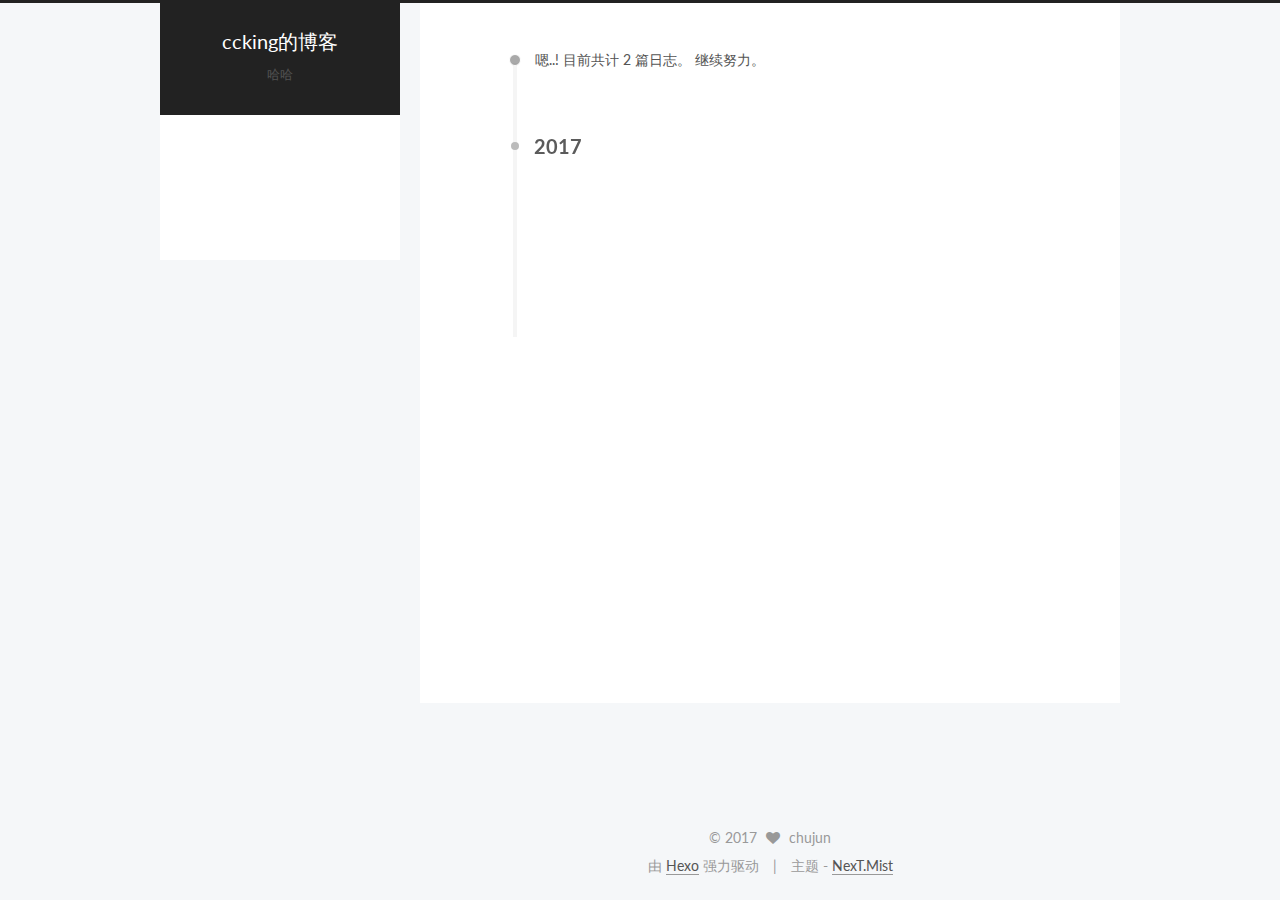
==== commit 4446679b: "Site updated: 2017-03-10 12:12:37" ====
--- a/archives/index.html
+++ b/archives/index.html
@@ -1,196 +1,574 @@
-<!DOCTYPE html>
-<html>
+<!doctype html>
+
+
+
+  
+
+
+<html class="theme-next mist use-motion" lang="zh-Hans">
 <head>
-  <meta charset="utf-8">
-  
-  <title>Archives | 楚君的博客</title>
-  <meta name="viewport" content="width=device-width, initial-scale=1, maximum-scale=1">
-  <meta name="description" content="哦哦">
+  <meta charset="UTF-8"/>
+<meta http-equiv="X-UA-Compatible" content="IE=edge" />
+<meta name="viewport" content="width=device-width, initial-scale=1, maximum-scale=1"/>
+
+
+
+<meta http-equiv="Cache-Control" content="no-transform" />
+<meta http-equiv="Cache-Control" content="no-siteapp" />
+
+
+
+
+
+
+
+
+
+
+
+
+
+
+
+  
+  
+  <link href="/lib/fancybox/source/jquery.fancybox.css?v=2.1.5" rel="stylesheet" type="text/css" />
+
+
+
+
+  
+  
+  
+  
+
+  
+    
+    
+  
+
+  
+
+  
+
+  
+
+  
+
+  
+    
+    
+    <link href="//fonts.googleapis.com/css?family=Lato:300,300italic,400,400italic,700,700italic&subset=latin,latin-ext" rel="stylesheet" type="text/css">
+  
+
+
+
+
+
+
+<link href="/lib/font-awesome/css/font-awesome.min.css?v=4.6.2" rel="stylesheet" type="text/css" />
+
+<link href="/css/main.css?v=5.1.0" rel="stylesheet" type="text/css" />
+
+
+  <meta name="keywords" content="Hexo, NexT" />
+
+
+
+
+
+
+
+
+  <link rel="shortcut icon" type="image/x-icon" href="/favicon.ico?v=5.1.0" />
+
+
+
+
+
+
+<meta name="description" content="哦哦">
 <meta property="og:type" content="website">
-<meta property="og:title" content="楚君的博客">
+<meta property="og:title" content="ccking的博客">
 <meta property="og:url" content="http:ccking.info/archives/index.html">
-<meta property="og:site_name" content="楚君的博客">
+<meta property="og:site_name" content="ccking的博客">
 <meta property="og:description" content="哦哦">
 <meta name="twitter:card" content="summary">
-<meta name="twitter:title" content="楚君的博客">
+<meta name="twitter:title" content="ccking的博客">
 <meta name="twitter:description" content="哦哦">
-  
-    <link rel="alternate" href="/atom.xml" title="楚君的博客" type="application/atom+xml">
-  
-  
-    <link rel="icon" href="/favicon.png">
-  
-  
-    <link href="//fonts.googleapis.com/css?family=Source+Code+Pro" rel="stylesheet" type="text/css">
-  
-  <link rel="stylesheet" href="/css/style.css">
-  
-
+
+
+
+<script type="text/javascript" id="hexo.configurations">
+  var NexT = window.NexT || {};
+  var CONFIG = {
+    root: '/',
+    scheme: 'Mist',
+    sidebar: {"position":"left","display":"post","offset":12,"offset_float":0,"b2t":false,"scrollpercent":false},
+    fancybox: true,
+    motion: true,
+    duoshuo: {
+      userId: '0',
+      author: '博主'
+    },
+    algolia: {
+      applicationID: '',
+      apiKey: '',
+      indexName: '',
+      hits: {"per_page":10},
+      labels: {"input_placeholder":"Search for Posts","hits_empty":"We didn't find any results for the search: ${query}","hits_stats":"${hits} results found in ${time} ms"}
+    }
+  };
+</script>
+
+
+
+  <link rel="canonical" href="http:ccking.info/archives/"/>
+
+
+
+
+
+  <title> 归档 | ccking的博客 </title>
 </head>
 
-<body>
-  <div id="container">
-    <div id="wrap">
-      <header id="header">
-  <div id="banner"></div>
-  <div id="header-outer" class="outer">
-    <div id="header-title" class="inner">
-      <h1 id="logo-wrap">
-        <a href="/" id="logo">楚君的博客</a>
+<body itemscope itemtype="http://schema.org/WebPage" lang="zh-Hans">
+
+  
+
+
+
+
+
+
+
+
+
+
+
+
+
+
+  
+  
+    
+  
+
+  <div class="container one-collumn sidebar-position-left  page-archive  ">
+    <div class="headband"></div>
+
+    <header id="header" class="header" itemscope itemtype="http://schema.org/WPHeader">
+      <div class="header-inner"><div class="site-brand-wrapper">
+  <div class="site-meta ">
+    
+
+    <div class="custom-logo-site-title">
+      <a href="/"  class="brand" rel="start">
+        <span class="logo-line-before"><i></i></span>
+        <span class="site-title">ccking的博客</span>
+        <span class="logo-line-after"><i></i></span>
+      </a>
+    </div>
+      
+        <p class="site-subtitle">哈哈</p>
+      
+  </div>
+
+  <div class="site-nav-toggle">
+    <button>
+      <span class="btn-bar"></span>
+      <span class="btn-bar"></span>
+      <span class="btn-bar"></span>
+    </button>
+  </div>
+</div>
+
+<nav class="site-nav">
+  
+
+  
+    <ul id="menu" class="menu">
+      
+        
+        <li class="menu-item menu-item-home">
+          <a href="/" rel="section">
+            
+              <i class="menu-item-icon fa fa-fw fa-home"></i> <br />
+            
+            首页
+          </a>
+        </li>
+      
+        
+        <li class="menu-item menu-item-archives">
+          <a href="/archives" rel="section">
+            
+              <i class="menu-item-icon fa fa-fw fa-archive"></i> <br />
+            
+            归档
+          </a>
+        </li>
+      
+        
+        <li class="menu-item menu-item-tags">
+          <a href="/tags" rel="section">
+            
+              <i class="menu-item-icon fa fa-fw fa-tags"></i> <br />
+            
+            标签
+          </a>
+        </li>
+      
+
+      
+    </ul>
+  
+
+  
+</nav>
+
+
+
+ </div>
+    </header>
+
+    <main id="main" class="main">
+      <div class="main-inner">
+        <div class="content-wrap">
+          <div id="content" class="content">
+            
+
+  <section id="posts" class="posts-collapse">
+    <span class="archive-move-on"></span>
+
+    <span class="archive-page-counter">
+      
+      
+      
+        
+      
+      嗯..! 目前共计 2 篇日志。 继续努力。
+    </span>
+
+    
+
+      
+      
+      
+
+      
+        
+        <div class="collection-title">
+          <h2 class="archive-year motion-element" id="archive-year-2017">2017</h2>
+        </div>
+      
+      
+
+      
+
+  <article class="post post-type-normal" itemscope itemtype="http://schema.org/Article">
+    <header class="post-header">
+
+      <h1 class="post-title">
+        
+            <a class="post-title-link" href="/2017/03/07/文章标题/" itemprop="url">
+              
+                <span itemprop="name">哈哈哈</span>
+              
+            </a>
+        
       </h1>
-      
-        <h2 id="subtitle-wrap">
-          <a href="/" id="subtitle">哈哈</a>
-        </h2>
-      
-    </div>
-    <div id="header-inner" class="inner">
-      <nav id="main-nav">
-        <a id="main-nav-toggle" class="nav-icon"></a>
-        
-          <a class="main-nav-link" href="/">Home</a>
-        
-          <a class="main-nav-link" href="/archives">Archives</a>
-        
-      </nav>
-      <nav id="sub-nav">
-        
-          <a id="nav-rss-link" class="nav-icon" href="/atom.xml" title="RSS Feed"></a>
-        
-        <a id="nav-search-btn" class="nav-icon" title="Search"></a>
-      </nav>
-      <div id="search-form-wrap">
-        <form action="//google.com/search" method="get" accept-charset="UTF-8" class="search-form"><input type="search" name="q" results="0" class="search-form-input" placeholder="Search"><button type="submit" class="search-form-submit">&#xF002;</button><input type="hidden" name="sitesearch" value="http:ccking.info"></form>
+
+      <div class="post-meta">
+        <time class="post-time" itemprop="dateCreated"
+              datetime="2017-03-07T15:04:14+08:00"
+              content="2017-03-07" >
+          03-07
+        </time>
       </div>
+
+    </header>
+  </article>
+
+
+
+    
+
+      
+      
+      
+
+      
+      
+
+      
+
+  <article class="post post-type-normal" itemscope itemtype="http://schema.org/Article">
+    <header class="post-header">
+
+      <h1 class="post-title">
+        
+            <a class="post-title-link" href="/2017/03/07/hello-world/" itemprop="url">
+              
+                <span itemprop="name">Hello World</span>
+              
+            </a>
+        
+      </h1>
+
+      <div class="post-meta">
+        <time class="post-time" itemprop="dateCreated"
+              datetime="2017-03-07T14:38:10+08:00"
+              content="2017-03-07" >
+          03-07
+        </time>
+      </div>
+
+    </header>
+  </article>
+
+
+
+    
+
+  </section>
+
+  
+
+
+          
+          </div>
+          
+
+
+          
+
+        </div>
+        
+          
+  
+  <div class="sidebar-toggle">
+    <div class="sidebar-toggle-line-wrap">
+      <span class="sidebar-toggle-line sidebar-toggle-line-first"></span>
+      <span class="sidebar-toggle-line sidebar-toggle-line-middle"></span>
+      <span class="sidebar-toggle-line sidebar-toggle-line-last"></span>
     </div>
   </div>
-</header>
-      <div class="outer">
-        <section id="main">
-  
-  
-    
-    
-      
-      
-      <section class="archives-wrap">
-        <div class="archive-year-wrap">
-          <a href="/archives/2017" class="archive-year">2017</a>
+
+  <aside id="sidebar" class="sidebar">
+    <div class="sidebar-inner">
+
+      
+
+      
+
+      <section class="site-overview sidebar-panel sidebar-panel-active">
+        <div class="site-author motion-element" itemprop="author" itemscope itemtype="http://schema.org/Person">
+          <img class="site-author-image" itemprop="image"
+               src="/images/avatar.gif"
+               alt="chujun" />
+          <p class="site-author-name" itemprop="name">chujun</p>
+           
+              <p class="site-description motion-element" itemprop="description">哦哦</p>
+          
         </div>
-        <div class="archives">
-    
-    <article class="archive-article archive-type-post">
-  <div class="archive-article-inner">
-    <header class="archive-article-header">
-      <a href="/2017/03/07/文章标题/" class="archive-article-date">
-  <time datetime="2017-03-07T07:04:14.000Z" itemprop="datePublished">3月 7</time>
-</a>
-      
-  
-    <h1 itemprop="name">
-      <a class="archive-article-title" href="/2017/03/07/文章标题/">哈哈哈</a>
-    </h1>
-  
-
-    </header>
+        <nav class="site-state motion-element">
+
+          
+            <div class="site-state-item site-state-posts">
+              <a href="/archives">
+                <span class="site-state-item-count">2</span>
+                <span class="site-state-item-name">日志</span>
+              </a>
+            </div>
+          
+
+          
+
+          
+
+        </nav>
+
+        
+
+        <div class="links-of-author motion-element">
+          
+        </div>
+
+        
+        
+
+        
+        
+
+        
+
+
+      </section>
+
+      
+
+      
+
+    </div>
+  </aside>
+
+
+        
+      </div>
+    </main>
+
+    <footer id="footer" class="footer">
+      <div class="footer-inner">
+        <div class="copyright" >
+  
+  &copy; 
+  <span itemprop="copyrightYear">2017</span>
+  <span class="with-love">
+    <i class="fa fa-heart"></i>
+  </span>
+  <span class="author" itemprop="copyrightHolder">chujun</span>
+</div>
+
+
+<div class="powered-by">
+  由 <a class="theme-link" href="https://hexo.io">Hexo</a> 强力驱动
+</div>
+
+<div class="theme-info">
+  主题 -
+  <a class="theme-link" href="https://github.com/iissnan/hexo-theme-next">
+    NexT.Mist
+  </a>
+</div>
+
+
+        
+
+        
+      </div>
+    </footer>
+
+    
+      <div class="back-to-top">
+        <i class="fa fa-arrow-up"></i>
+        
+      </div>
+    
+    
   </div>
-</article>
-  
-    
-    
-    <article class="archive-article archive-type-post">
-  <div class="archive-article-inner">
-    <header class="archive-article-header">
-      <a href="/2017/03/07/hello-world/" class="archive-article-date">
-  <time datetime="2017-03-07T06:38:10.847Z" itemprop="datePublished">3月 7</time>
-</a>
-      
-  
-    <h1 itemprop="name">
-      <a class="archive-article-title" href="/2017/03/07/hello-world/">Hello World</a>
-    </h1>
-  
-
-    </header>
-  </div>
-</article>
-  
-  
-    </div></section>
-  
-
-</section>
-        
-          <aside id="sidebar">
-  
-    
-
-  
-    
-
-  
-    
-  
-    
-  <div class="widget-wrap">
-    <h3 class="widget-title">Archives</h3>
-    <div class="widget">
-      <ul class="archive-list"><li class="archive-list-item"><a class="archive-list-link" href="/archives/2017/03/">三月 2017</a></li></ul>
-    </div>
-  </div>
-
-
-  
-    
-  <div class="widget-wrap">
-    <h3 class="widget-title">Recent Posts</h3>
-    <div class="widget">
-      <ul>
-        
-          <li>
-            <a href="/2017/03/07/文章标题/">哈哈哈</a>
-          </li>
-        
-          <li>
-            <a href="/2017/03/07/hello-world/">Hello World</a>
-          </li>
-        
-      </ul>
-    </div>
-  </div>
-
-  
-</aside>
-        
-      </div>
-      <footer id="footer">
-  
-  <div class="outer">
-    <div id="footer-info" class="inner">
-      &copy; 2017 chujun<br>
-      Powered by <a href="http://hexo.io/" target="_blank">Hexo</a>
-    </div>
-  </div>
-</footer>
-    </div>
-    <nav id="mobile-nav">
-  
-    <a href="/" class="mobile-nav-link">Home</a>
-  
-    <a href="/archives" class="mobile-nav-link">Archives</a>
-  
-</nav>
-    
-
-<script src="//ajax.googleapis.com/ajax/libs/jquery/2.0.3/jquery.min.js"></script>
-
-
-  <link rel="stylesheet" href="/fancybox/jquery.fancybox.css">
-  <script src="/fancybox/jquery.fancybox.pack.js"></script>
-
-
-<script src="/js/script.js"></script>
-
-  </div>
+
+  
+
+<script type="text/javascript">
+  if (Object.prototype.toString.call(window.Promise) !== '[object Function]') {
+    window.Promise = null;
+  }
+</script>
+
+
+
+
+
+
+
+
+
+  
+
+
+
+
+  
+  <script type="text/javascript" src="/lib/jquery/index.js?v=2.1.3"></script>
+
+  
+  <script type="text/javascript" src="/lib/fastclick/lib/fastclick.min.js?v=1.0.6"></script>
+
+  
+  <script type="text/javascript" src="/lib/jquery_lazyload/jquery.lazyload.js?v=1.9.7"></script>
+
+  
+  <script type="text/javascript" src="/lib/velocity/velocity.min.js?v=1.2.1"></script>
+
+  
+  <script type="text/javascript" src="/lib/velocity/velocity.ui.min.js?v=1.2.1"></script>
+
+  
+  <script type="text/javascript" src="/lib/fancybox/source/jquery.fancybox.pack.js?v=2.1.5"></script>
+
+
+  
+
+
+  <script type="text/javascript" src="/js/src/utils.js?v=5.1.0"></script>
+
+  <script type="text/javascript" src="/js/src/motion.js?v=5.1.0"></script>
+
+
+
+  
+  
+
+  
+  
+    <script type="text/javascript" id="motion.page.archive">
+      $('.archive-year').velocity('transition.slideLeftIn');
+    </script>
+  
+
+
+  
+
+
+  <script type="text/javascript" src="/js/src/bootstrap.js?v=5.1.0"></script>
+
+
+
+  
+
+
+
+  
+
+
+
+
+	
+
+
+
+
+
+  
+
+
+
+
+
+  
+
+
+
+
+
+  
+
+
+
+  
+  
+
+  
+
+  
+
+  
+
+  
+
+
+  
+
 </body>
-</html>+</html>
--- a/css/main.css
+++ b/css/main.css
@@ -0,0 +1,2869 @@
+/* normalize.css v3.0.2 | MIT License | git.io/normalize */
+html {
+  font-family: sans-serif; /* 1 */
+  -ms-text-size-adjust: 100%; /* 2 */
+  -webkit-text-size-adjust: 100%; /* 2 */
+}
+body {
+  margin: 0;
+}
+article,
+aside,
+details,
+figcaption,
+figure,
+footer,
+header,
+hgroup,
+main,
+menu,
+nav,
+section,
+summary {
+  display: block;
+}
+audio,
+canvas,
+progress,
+video {
+  display: inline-block; /* 1 */
+  vertical-align: baseline; /* 2 */
+}
+audio:not([controls]) {
+  display: none;
+  height: 0;
+}
+[hidden],
+template {
+  display: none;
+}
+a {
+  background-color: transparent;
+}
+a:active,
+a:hover {
+  outline: 0;
+}
+abbr[title] {
+  border-bottom: 1px dotted;
+}
+b,
+strong {
+  font-weight: bold;
+}
+dfn {
+  font-style: italic;
+}
+h1 {
+  font-size: 2em;
+  margin: 0.67em 0;
+}
+mark {
+  background: #ff0;
+  color: #000;
+}
+small {
+  font-size: 80%;
+}
+sub,
+sup {
+  font-size: 75%;
+  line-height: 0;
+  position: relative;
+  vertical-align: baseline;
+}
+sup {
+  top: -0.5em;
+}
+sub {
+  bottom: -0.25em;
+}
+img {
+  border: 0;
+}
+svg:not(:root) {
+  overflow: hidden;
+}
+figure {
+  margin: 1em 40px;
+}
+hr {
+  -moz-box-sizing: content-box;
+  box-sizing: content-box;
+  height: 0;
+}
+pre {
+  overflow: auto;
+}
+code,
+kbd,
+pre,
+samp {
+  font-family: monospace, monospace;
+  font-size: 1em;
+}
+button,
+input,
+optgroup,
+select,
+textarea {
+  color: inherit; /* 1 */
+  font: inherit; /* 2 */
+  margin: 0; /* 3 */
+}
+button {
+  overflow: visible;
+}
+button,
+select {
+  text-transform: none;
+}
+button,
+html input[type="button"],
+input[type="reset"],
+input[type="submit"] {
+  -webkit-appearance: button; /* 2 */
+  cursor: pointer; /* 3 */
+}
+button[disabled],
+html input[disabled] {
+  cursor: default;
+}
+button::-moz-focus-inner,
+input::-moz-focus-inner {
+  border: 0;
+  padding: 0;
+}
+input {
+  line-height: normal;
+}
+input[type="checkbox"],
+input[type="radio"] {
+  box-sizing: border-box; /* 1 */
+  padding: 0; /* 2 */
+}
+input[type="number"]::-webkit-inner-spin-button,
+input[type="number"]::-webkit-outer-spin-button {
+  height: auto;
+}
+input[type="search"] {
+  -webkit-appearance: textfield; /* 1 */
+  -moz-box-sizing: content-box;
+  -webkit-box-sizing: content-box; /* 2 */
+  box-sizing: content-box;
+}
+input[type="search"]::-webkit-search-cancel-button,
+input[type="search"]::-webkit-search-decoration {
+  -webkit-appearance: none;
+}
+fieldset {
+  border: 1px solid #c0c0c0;
+  margin: 0 2px;
+  padding: 0.35em 0.625em 0.75em;
+}
+legend {
+  border: 0; /* 1 */
+  padding: 0; /* 2 */
+}
+textarea {
+  overflow: auto;
+}
+optgroup {
+  font-weight: bold;
+}
+table {
+  border-collapse: collapse;
+  border-spacing: 0;
+}
+td,
+th {
+  padding: 0;
+}
+::selection {
+  background: #262a30;
+  color: #fff;
+}
+body {
+  position: relative;
+  font-family: 'Lato', "PingFang SC", "Microsoft YaHei", sans-serif;
+  font-size: 14px;
+  line-height: 2;
+  color: #555;
+  background: #f5f7f9;
+}
+@media (max-width: 767px) {
+  body {
+    padding-right: 0 !important;
+  }
+}
+@media (min-width: 768px) and (max-width: 991px) {
+  body {
+    padding-right: 0 !important;
+  }
+}
+@media (min-width: 1600px) {
+  body {
+    font-size: 16px;
+  }
+}
+h1,
+h2,
+h3,
+h4,
+h5,
+h6 {
+  margin: 0;
+  padding: 0;
+  font-weight: bold;
+  line-height: 1.5;
+  font-family: 'Lato', "PingFang SC", "Microsoft YaHei", sans-serif;
+}
+h2,
+h3,
+h4,
+h5,
+h6 {
+  margin: 20px 0 15px;
+}
+h1 {
+  font-size: 22px;
+}
+@media (max-width: 767px) {
+  h1 {
+    font-size: 18px;
+  }
+}
+h2 {
+  font-size: 20px;
+}
+@media (max-width: 767px) {
+  h2 {
+    font-size: 16px;
+  }
+}
+h3 {
+  font-size: 18px;
+}
+@media (max-width: 767px) {
+  h3 {
+    font-size: 14px;
+  }
+}
+h4 {
+  font-size: 16px;
+}
+@media (max-width: 767px) {
+  h4 {
+    font-size: 12px;
+  }
+}
+h5 {
+  font-size: 14px;
+}
+@media (max-width: 767px) {
+  h5 {
+    font-size: 10px;
+  }
+}
+h6 {
+  font-size: 12px;
+}
+@media (max-width: 767px) {
+  h6 {
+    font-size: 8px;
+  }
+}
+p {
+  margin: 0 0 25px 0;
+}
+a {
+  color: #555;
+  text-decoration: none;
+  border-bottom: 1px solid #999;
+  word-wrap: break-word;
+}
+a:hover {
+  color: #222;
+  border-bottom-color: #222;
+}
+blockquote {
+  margin: 0;
+  padding: 0;
+}
+img {
+  display: block;
+  margin: auto;
+  max-width: 100%;
+  height: auto;
+}
+hr {
+  margin: 40px 0;
+  height: 3px;
+  border: none;
+  background-color: #ddd;
+  background-image: repeating-linear-gradient(-45deg, #fff, #fff 4px, transparent 4px, transparent 8px);
+}
+blockquote {
+  padding: 0 15px;
+  color: #666;
+  border-left: 4px solid #ddd;
+}
+blockquote cite::before {
+  content: "-";
+  padding: 0 5px;
+}
+dt {
+  font-weight: 700;
+}
+dd {
+  margin: 0;
+  padding: 0;
+}
+.text-left {
+  text-align: left;
+}
+.text-center {
+  text-align: center;
+}
+.text-right {
+  text-align: right;
+}
+.text-justify {
+  text-align: justify;
+}
+.text-nowrap {
+  white-space: nowrap;
+}
+.text-lowercase {
+  text-transform: lowercase;
+}
+.text-uppercase {
+  text-transform: uppercase;
+}
+.text-capitalize {
+  text-transform: capitalize;
+}
+.center-block {
+  display: block;
+  margin-left: auto;
+  margin-right: auto;
+}
+.clearfix:before,
+.clearfix:after {
+  content: " ";
+  display: table;
+}
+.clearfix:after {
+  clear: both;
+}
+.pullquote {
+  width: 45%;
+}
+.pullquote.left {
+  float: left;
+  margin-left: 5px;
+  margin-right: 10px;
+}
+.pullquote.right {
+  float: right;
+  margin-left: 10px;
+  margin-right: 5px;
+}
+.affix.affix.affix {
+  position: fixed;
+}
+.translation {
+  margin-top: -20px;
+  font-size: 14px;
+  color: #999;
+}
+.scrollbar-measure {
+  width: 100px;
+  height: 100px;
+  overflow: scroll;
+  position: absolute;
+  top: -9999px;
+}
+.use-motion .motion-element {
+  opacity: 0;
+}
+table {
+  margin: 20px 0;
+  width: 100%;
+  border-collapse: collapse;
+  border-spacing: 0;
+  border: 1px solid #ddd;
+  font-size: 14px;
+  table-layout: fixed;
+  word-wrap: break-all;
+}
+table>tbody>tr:nth-of-type(odd) {
+  background-color: #f9f9f9;
+}
+table>tbody>tr:hover {
+  background-color: #f5f5f5;
+}
+caption,
+th,
+td {
+  padding: 8px;
+  text-align: left;
+  vertical-align: middle;
+  font-weight: normal;
+}
+th,
+td {
+  border-bottom: 3px solid #ddd;
+  border-right: 1px solid #eee;
+}
+th {
+  padding-bottom: 10px;
+  font-weight: 700;
+}
+td {
+  border-bottom-width: 1px;
+}
+html,
+body {
+  height: 100%;
+}
+.container {
+  position: relative;
+  min-height: 100%;
+}
+.header-inner {
+  margin: 0 auto;
+  padding: 100px 0 70px;
+  width: 700px;
+}
+@media (min-width: 1600px) {
+  .container .header-inner {
+    width: 900px;
+  }
+}
+.main {
+  padding-bottom: 150px;
+}
+.main-inner {
+  margin: 0 auto;
+  width: 700px;
+}
+@media (min-width: 1600px) {
+  .container .main-inner {
+    width: 900px;
+  }
+}
+.footer {
+  position: absolute;
+  left: 0;
+  bottom: 0;
+  width: 100%;
+  min-height: 50px;
+}
+.footer-inner {
+  box-sizing: border-box;
+  margin: 20px auto;
+  width: 700px;
+}
+@media (min-width: 1600px) {
+  .container .footer-inner {
+    width: 900px;
+  }
+}
+pre,
+.highlight {
+  overflow: auto;
+  margin: 20px 0;
+  padding: 0;
+  font-size: 13px;
+  color: #4d4d4c;
+  background: #f7f7f7;
+  line-height: 1.6;
+}
+pre,
+code {
+  font-family: consolas, Menlo, "PingFang SC", "Microsoft YaHei", monospace;
+}
+code {
+  padding: 2px 4px;
+  word-wrap: break-word;
+  color: #555;
+  background: #eee;
+  border-radius: 3px;
+  font-size: 13px;
+}
+pre code {
+  padding: 0;
+  color: #4d4d4c;
+  background: none;
+  text-shadow: none;
+}
+.highlight {
+  border-radius: 1px;
+}
+.highlight pre {
+  border: none;
+  margin: 0;
+  padding: 10px 0;
+}
+.highlight table {
+  margin: 0;
+  width: auto;
+  border: none;
+}
+.highlight td {
+  border: none;
+  padding: 0;
+}
+.highlight figcaption {
+  font-size: 1em;
+  color: #4d4d4c;
+  line-height: 1em;
+  margin-bottom: 1em;
+}
+.highlight figcaption:before,
+.highlight figcaption:after {
+  content: " ";
+  display: table;
+}
+.highlight figcaption:after {
+  clear: both;
+}
+.highlight figcaption a {
+  float: right;
+  color: #4d4d4c;
+}
+.highlight figcaption a:hover {
+  border-bottom-color: #4d4d4c;
+}
+.highlight .gutter pre {
+  padding-left: 10px;
+  padding-right: 10px;
+  color: #869194;
+  text-align: right;
+  background-color: #eff2f3;
+}
+.highlight .code pre {
+  padding-left: 10px;
+  padding-right: 10px;
+  background-color: #f7f7f7;
+}
+.highlight .line {
+  height: 20px;
+}
+.gutter {
+  -webkit-user-select: none;
+  -moz-user-select: none;
+  -ms-user-select: none;
+  user-select: none;
+}
+.gist table {
+  width: auto;
+}
+.gist table td {
+  border: none;
+}
+pre .deletion {
+  background: #fdd;
+}
+pre .addition {
+  background: #dfd;
+}
+pre .meta {
+  color: #8959a8;
+}
+pre .comment {
+  color: #8e908c;
+}
+pre .variable,
+pre .attribute,
+pre .tag,
+pre .regexp,
+pre .ruby .constant,
+pre .xml .tag .title,
+pre .xml .pi,
+pre .xml .doctype,
+pre .html .doctype,
+pre .css .id,
+pre .css .class,
+pre .css .pseudo {
+  color: #c82829;
+}
+pre .number,
+pre .preprocessor,
+pre .built_in,
+pre .literal,
+pre .params,
+pre .constant,
+pre .command {
+  color: #f5871f;
+}
+pre .ruby .class .title,
+pre .css .rules .attribute,
+pre .string,
+pre .value,
+pre .inheritance,
+pre .header,
+pre .ruby .symbol,
+pre .xml .cdata,
+pre .special,
+pre .number,
+pre .formula {
+  color: #718c00;
+}
+pre .title,
+pre .css .hexcolor {
+  color: #3e999f;
+}
+pre .function,
+pre .python .decorator,
+pre .python .title,
+pre .ruby .function .title,
+pre .ruby .title .keyword,
+pre .perl .sub,
+pre .javascript .title,
+pre .coffeescript .title {
+  color: #4271ae;
+}
+pre .keyword,
+pre .javascript .function {
+  color: #8959a8;
+}
+.full-image.full-image.full-image {
+  border: none;
+  max-width: 100%;
+  width: auto;
+  margin: 20px auto;
+}
+@media (min-width: 992px) {
+  .full-image.full-image.full-image {
+    max-width: none;
+    width: 118%;
+    margin: 0 -9%;
+  }
+}
+.blockquote-center,
+.page-home .post-type-quote blockquote,
+.page-post-detail .post-type-quote blockquote {
+  position: relative;
+  margin: 40px 0;
+  padding: 0;
+  border-left: none;
+  text-align: center;
+}
+.blockquote-center::before,
+.page-home .post-type-quote blockquote::before,
+.page-post-detail .post-type-quote blockquote::before,
+.blockquote-center::after,
+.page-home .post-type-quote blockquote::after,
+.page-post-detail .post-type-quote blockquote::after {
+  position: absolute;
+  content: ' ';
+  display: block;
+  width: 100%;
+  height: 24px;
+  opacity: 0.2;
+  background-repeat: no-repeat;
+  background-position: 0 -6px;
+  background-size: 22px 22px;
+}
+.blockquote-center::before,
+.page-home .post-type-quote blockquote::before,
+.page-post-detail .post-type-quote blockquote::before {
+  top: -20px;
+  background-image: url("../images/quote-l.svg");
+  border-top: 1px solid #ccc;
+}
+.blockquote-center::after,
+.page-home .post-type-quote blockquote::after,
+.page-post-detail .post-type-quote blockquote::after {
+  bottom: -20px;
+  background-image: url("../images/quote-r.svg");
+  border-bottom: 1px solid #ccc;
+  background-position: 100% 8px;
+}
+.blockquote-center p,
+.page-home .post-type-quote blockquote p,
+.page-post-detail .post-type-quote blockquote p,
+.blockquote-center div,
+.page-home .post-type-quote blockquote div,
+.page-post-detail .post-type-quote blockquote div {
+  text-align: center;
+}
+.post .post-body .group-picture img {
+  box-sizing: border-box;
+  padding: 0 3px;
+  border: none;
+}
+.post .group-picture-row {
+  overflow: hidden;
+  margin-top: 6px;
+}
+.post .group-picture-row:first-child {
+  margin-top: 0;
+}
+.post .group-picture-column {
+  float: left;
+}
+.page-post-detail .post-body .group-picture-column {
+  float: none;
+  margin-top: 10px;
+  width: auto !important;
+}
+.page-post-detail .post-body .group-picture-column img {
+  margin: 0 auto;
+}
+.page-archive .group-picture-container {
+  overflow: hidden;
+}
+.page-archive .group-picture-row {
+  float: left;
+}
+.page-archive .group-picture-row:first-child {
+  margin-top: 6px;
+}
+.page-archive .group-picture-column {
+  max-width: 150px;
+  max-height: 150px;
+}
+.note {
+  padding: 20px;
+  margin: 20px 0;
+  border: 1px solid #eee;
+  border-left-width: 5px;
+  border-radius: 3px;
+}
+.note h2,
+.note h3,
+.note h4,
+.note h5,
+.note h6 {
+  margin-top: 0;
+  margin-bottom: 5px;
+}
+.note p:last-child {
+  margin-bottom: 0;
+}
+.note code {
+  border-radius: 3px;
+}
+.note+.note {
+  margin-top: -5px;
+}
+.default {
+  border-left-color: #777;
+}
+.default h2,
+.default h3,
+.default h4,
+.default h5,
+.default h6 {
+  color: #777;
+}
+.primary {
+  border-left-color: #428bca;
+}
+.primary h2,
+.primary h3,
+.primary h4,
+.primary h5,
+.primary h6 {
+  color: #428bca;
+}
+.success {
+  border-left-color: #5cb85c;
+}
+.success h2,
+.success h3,
+.success h4,
+.success h5,
+.success h6 {
+  color: #5cb85c;
+}
+.danger {
+  border-left-color: #d9534f;
+}
+.danger h2,
+.danger h3,
+.danger h4,
+.danger h5,
+.danger h6 {
+  color: #d9534f;
+}
+.warning {
+  border-left-color: #f0ad4e;
+}
+.warning h2,
+.warning h3,
+.warning h4,
+.warning h5,
+.warning h6 {
+  color: #f0ad4e;
+}
+.info {
+  border-left-color: #5bc0de;
+}
+.info h2,
+.info h3,
+.info h4,
+.info h5,
+.info h6 {
+  color: #5bc0de;
+}
+.exturl {
+  background-color: transparent;
+  cursor: pointer;
+  border-bottom: 1px solid #999;
+}
+.exturl .fa {
+  font-size: 14px;
+}
+.exturl:active,
+.exturl:hover {
+  outline: 0;
+  color: #222;
+  border-bottom-color: #222;
+}
+.btn {
+  display: inline-block;
+  padding: 0 20px;
+  font-size: 14px;
+  color: #fff;
+  background: #222;
+  border: 2px solid #555;
+  text-decoration: none;
+  border-radius: 0;
+  transition-property: background-color;
+  transition-duration: 0.2s;
+  transition-timing-function: ease-in-out;
+  transition-delay: 0s;
+}
+.btn:hover,
+.post-button .btn:hover {
+  border-color: #222;
+  color: #fff;
+  background: #222;
+}
+.btn-bar {
+  display: block;
+  width: 22px;
+  height: 2px;
+  background: #555;
+  border-radius: 1px;
+}
+.btn-bar+.btn-bar {
+  margin-top: 4px;
+}
+.pagination {
+  margin: 120px 0 40px;
+  text-align: center;
+  border-top: 1px solid #eee;
+}
+.page-number-basic,
+.pagination .prev,
+.pagination .next,
+.pagination .page-number,
+.pagination .space {
+  display: inline-block;
+  position: relative;
+  top: -1px;
+  margin: 0 10px;
+  padding: 0 10px;
+  line-height: 30px;
+}
+@media (max-width: 767px) {
+  .page-number-basic,
+  .pagination .prev,
+  .pagination .next,
+  .pagination .page-number,
+  .pagination .space {
+    margin: 0 5px;
+  }
+}
+.pagination .prev,
+.pagination .next,
+.pagination .page-number {
+  border-bottom: 0;
+  border-top: 1px solid #eee;
+  transition-property: border-color;
+  transition-duration: 0.2s;
+  transition-timing-function: ease-in-out;
+  transition-delay: 0s;
+}
+.pagination .prev:hover,
+.pagination .next:hover,
+.pagination .page-number:hover {
+  border-top-color: #222;
+}
+.pagination .space {
+  padding: 0;
+  margin: 0;
+}
+.pagination .prev {
+  margin-left: 0;
+}
+.pagination .next {
+  margin-right: 0;
+}
+.pagination .page-number.current {
+  color: #fff;
+  background: #ccc;
+  border-top-color: #ccc;
+}
+@media (max-width: 767px) {
+  .pagination {
+    border-top: none;
+  }
+  .pagination .prev,
+  .pagination .next,
+  .pagination .page-number {
+    margin-bottom: 10px;
+    border-top: 0;
+    border-bottom: 1px solid #eee;
+  }
+  .pagination .prev:hover,
+  .pagination .next:hover,
+  .pagination .page-number:hover {
+    border-bottom-color: #222;
+  }
+}
+.comments {
+  margin: 60px 20px 0;
+}
+.tag-cloud {
+  text-align: center;
+}
+.tag-cloud a {
+  display: inline-block;
+  margin: 10px;
+}
+.back-to-top {
+  box-sizing: border-box;
+  position: fixed;
+  bottom: -100px;
+  right: 30px;
+  z-index: 1050;
+  padding: 0 6px;
+  width: 24px;
+  background: #222;
+  font-size: 12px;
+  opacity: 0.6;
+  color: #fff;
+  cursor: pointer;
+  text-align: center;
+  -webkit-transform: translateZ(0);
+  transition-property: bottom;
+  transition-duration: 0.2s;
+  transition-timing-function: ease-in-out;
+  transition-delay: 0s;
+}
+@media (max-width: 767px) {
+  .back-to-top {
+    display: none;
+  }
+}
+@media (min-width: 768px) and (max-width: 991px) {
+  .back-to-top {
+    display: none;
+  }
+}
+.back-to-top.back-to-top-on {
+  bottom: 30px;
+}
+.header {
+  background: #fff;
+}
+.header-inner {
+  position: relative;
+}
+.headband {
+  height: 3px;
+  background: #222;
+}
+.site-meta {
+  margin: 0;
+  text-align: center;
+}
+@media (max-width: 767px) {
+  .site-meta {
+    text-align: center;
+  }
+}
+.brand {
+  position: relative;
+  display: inline-block;
+  padding: 0 40px;
+  color: #fff;
+  background: #222;
+  border-bottom: none;
+}
+.brand:hover {
+  color: #fff;
+}
+.logo {
+  display: inline-block;
+  margin-right: 5px;
+  line-height: 36px;
+  vertical-align: top;
+}
+.site-title {
+  display: inline-block;
+  vertical-align: top;
+  line-height: 36px;
+  font-size: 20px;
+  font-weight: normal;
+  font-family: 'Lato', "PingFang SC", "Microsoft YaHei", sans-serif;
+}
+.site-subtitle {
+  margin-top: 10px;
+  font-size: 13px;
+  color: #ddd;
+}
+.use-motion .brand {
+  opacity: 0;
+}
+.use-motion .logo,
+.use-motion .site-title,
+.use-motion .site-subtitle {
+  opacity: 0;
+  position: relative;
+  top: -10px;
+}
+.site-nav-toggle {
+  display: none;
+  position: absolute;
+  top: 10px;
+  left: 10px;
+}
+@media (max-width: 767px) {
+  .site-nav-toggle {
+    display: block;
+  }
+}
+.site-nav-toggle button {
+  margin-top: 2px;
+  padding: 9px 10px;
+  background: transparent;
+  border: none;
+}
+@media (max-width: 767px) {
+  .site-nav {
+    display: none;
+    margin: 0 -10px;
+    padding: 0 10px;
+    clear: both;
+    border-top: 1px solid #ddd;
+  }
+}
+@media (min-width: 768px) and (max-width: 991px) {
+  .site-nav {
+    display: block !important;
+  }
+}
+@media (min-width: 992px) {
+  .site-nav {
+    display: block !important;
+  }
+}
+.menu {
+  margin-top: 20px;
+  padding-left: 0;
+  text-align: center;
+}
+.menu .menu-item {
+  display: inline-block;
+  margin: 0 10px;
+  list-style: none;
+}
+@media screen and (max-width: 767px) {
+  .menu .menu-item {
+    margin-top: 10px;
+  }
+}
+.menu .menu-item a {
+  display: block;
+  font-size: 13px;
+  line-height: inherit;
+  border-bottom: 1px solid transparent;
+  transition-property: border-color;
+  transition-duration: 0.2s;
+  transition-timing-function: ease-in-out;
+  transition-delay: 0s;
+}
+.menu .menu-item a:hover,
+.menu-item-active a {
+  border-bottom-color: #222;
+}
+.menu .menu-item .fa {
+  margin-right: 5px;
+}
+.use-motion .menu-item {
+  opacity: 0;
+}
+.post-body {
+  font-family: 'Lato', "PingFang SC", "Microsoft YaHei", sans-serif;
+}
+@media (max-width: 767px) {
+  .post-body {
+    word-break: break-word;
+  }
+}
+.post-body .fancybox img {
+  display: block !important;
+  margin: 0 auto;
+  cursor: pointer;
+  cursor: zoom-in;
+  cursor: -webkit-zoom-in;
+}
+.post-body .image-caption,
+.post-body .figure .caption {
+  margin: 10px auto 15px;
+  text-align: center;
+  font-size: 14px;
+  color: #999;
+  font-weight: bold;
+  line-height: 1;
+}
+.post-sticky-flag {
+  display: inline-block;
+  font-size: 16px;
+  -ms-transform: rotate(30deg);
+  -webkit-transform: rotate(30deg);
+  -moz-transform: rotate(30deg);
+  -ms-transform: rotate(30deg);
+  -o-transform: rotate(30deg);
+  transform: rotate(30deg);
+}
+.posts-expand {
+  padding-top: 40px;
+}
+@media (max-width: 767px) {
+  .posts-expand {
+    margin: 0 20px;
+  }
+  .post-body pre,
+  .post-body .highlight {
+    padding: 10px;
+  }
+  .post-body pre .gutter pre,
+  .post-body .highlight .gutter pre {
+    padding-right: 10px;
+  }
+}
+@media (min-width: 992px) {
+  .posts-expand .post-body {
+    text-align: justify;
+  }
+}
+.posts-expand .post-body h2,
+.posts-expand .post-body h3,
+.posts-expand .post-body h4,
+.posts-expand .post-body h5,
+.posts-expand .post-body h6 {
+  padding-top: 10px;
+}
+.posts-expand .post-body h2 .header-anchor,
+.posts-expand .post-body h3 .header-anchor,
+.posts-expand .post-body h4 .header-anchor,
+.posts-expand .post-body h5 .header-anchor,
+.posts-expand .post-body h6 .header-anchor {
+  float: right;
+  margin-left: 10px;
+  color: #ccc;
+  border-bottom-style: none;
+  visibility: hidden;
+}
+.posts-expand .post-body h2 .header-anchor:hover,
+.posts-expand .post-body h3 .header-anchor:hover,
+.posts-expand .post-body h4 .header-anchor:hover,
+.posts-expand .post-body h5 .header-anchor:hover,
+.posts-expand .post-body h6 .header-anchor:hover {
+  color: inherit;
+}
+.posts-expand .post-body h2:hover .header-anchor,
+.posts-expand .post-body h3:hover .header-anchor,
+.posts-expand .post-body h4:hover .header-anchor,
+.posts-expand .post-body h5:hover .header-anchor,
+.posts-expand .post-body h6:hover .header-anchor {
+  visibility: visible;
+}
+.posts-expand .post-body ul li {
+  list-style: circle;
+}
+.posts-expand .post-body img {
+  box-sizing: border-box;
+  margin: auto;
+  padding: 3px;
+  border: 1px solid #ddd;
+}
+.posts-expand .fancybox img {
+  margin: 0 auto;
+}
+@media (max-width: 767px) {
+  .posts-collapse {
+    margin: 0 20px;
+  }
+  .posts-collapse .post-title,
+  .posts-collapse .post-meta {
+    display: block;
+    width: auto;
+    text-align: left;
+  }
+}
+.posts-collapse {
+  position: relative;
+  z-index: 1010;
+  margin-left: 55px;
+}
+.posts-collapse::after {
+  content: " ";
+  position: absolute;
+  top: 20px;
+  left: 0;
+  margin-left: -2px;
+  width: 4px;
+  height: 100%;
+  background: #f5f5f5;
+  z-index: -1;
+}
+@media (max-width: 767px) {
+  .posts-collapse {
+    margin: 0 20px;
+  }
+}
+.posts-collapse .collection-title {
+  position: relative;
+  margin: 60px 0;
+}
+.posts-collapse .collection-title h2 {
+  margin-left: 20px;
+}
+.posts-collapse .collection-title small {
+  color: #bbb;
+}
+.posts-collapse .collection-title::before {
+  content: " ";
+  position: absolute;
+  left: 0;
+  top: 50%;
+  margin-left: -4px;
+  margin-top: -4px;
+  width: 8px;
+  height: 8px;
+  background: #bbb;
+  border-radius: 50%;
+}
+.posts-collapse .post {
+  margin: 30px 0;
+}
+.posts-collapse .post-header {
+  position: relative;
+  transition-duration: 0.2s;
+  transition-timing-function: ease-in-out;
+  transition-delay: 0s;
+  transition-property: border;
+  border-bottom: 1px dashed #ccc;
+}
+.posts-collapse .post-header::before {
+  content: " ";
+  position: absolute;
+  left: 0;
+  top: 12px;
+  width: 6px;
+  height: 6px;
+  margin-left: -4px;
+  background: #bbb;
+  border-radius: 50%;
+  border: 1px solid #fff;
+  transition-duration: 0.2s;
+  transition-timing-function: ease-in-out;
+  transition-delay: 0s;
+  transition-property: background;
+}
+.posts-collapse .post-header:hover {
+  border-bottom-color: #666;
+}
+.posts-collapse .post-header:hover::before {
+  background: #222;
+}
+.posts-collapse .post-meta {
+  position: absolute;
+  font-size: 12px;
+  left: 20px;
+  top: 5px;
+}
+.posts-collapse .post-comments-count {
+  display: none;
+}
+.posts-collapse .post-title {
+  margin-left: 60px;
+  font-size: 16px;
+  font-weight: normal;
+  line-height: inherit;
+}
+.posts-collapse .post-title::after {
+  margin-left: 3px;
+  opacity: 0.6;
+}
+.posts-collapse .post-title a {
+  color: #666;
+  border-bottom: none;
+}
+.page-home .post-type-quote .post-header,
+.page-post-detail .post-type-quote .post-header,
+.page-home .post-type-quote .post-tags,
+.page-post-detail .post-type-quote .post-tags {
+  display: none;
+}
+.posts-expand .post-title {
+  font-size: 26px;
+  text-align: center;
+  word-break: break-word;
+  font-weight: 400;
+}
+@media (max-width: 767px) {
+  .posts-expand .post-title {
+    font-size: 22px;
+  }
+}
+.posts-expand .post-title-link {
+  display: inline-block;
+  position: relative;
+  color: #555;
+  border-bottom: none;
+  line-height: 1.2;
+  vertical-align: top;
+}
+.posts-expand .post-title-link::before {
+  content: "";
+  position: absolute;
+  width: 100%;
+  height: 2px;
+  bottom: 0;
+  left: 0;
+  background-color: #000;
+  visibility: hidden;
+  -webkit-transform: scaleX(0);
+  -moz-transform: scaleX(0);
+  -ms-transform: scaleX(0);
+  -o-transform: scaleX(0);
+  transform: scaleX(0);
+  transition-duration: 0.2s;
+  transition-timing-function: ease-in-out;
+  transition-delay: 0s;
+}
+.posts-expand .post-title-link:hover::before {
+  visibility: visible;
+  -webkit-transform: scaleX(1);
+  -moz-transform: scaleX(1);
+  -ms-transform: scaleX(1);
+  -o-transform: scaleX(1);
+  transform: scaleX(1);
+}
+.posts-expand .post-title-link .fa {
+  font-size: 16px;
+}
+.posts-expand .post-meta {
+  margin: 3px 0 60px 0;
+  color: #999;
+  font-family: 'Lato', "PingFang SC", "Microsoft YaHei", sans-serif;
+  font-size: 12px;
+  text-align: center;
+}
+.posts-expand .post-meta .post-category-list {
+  display: inline-block;
+  margin: 0;
+  padding: 3px;
+}
+.posts-expand .post-meta .post-category-list-link {
+  color: #999;
+}
+.posts-expand .post-meta .post-description {
+  font-size: 14px;
+  margin-top: 2px;
+}
+.post-meta-divider {
+  margin: 0 0.5em;
+}
+.post-meta-item-icon {
+  margin-right: 3px;
+}
+@media (min-width: 768px) and (max-width: 991px) {
+  .post-meta-item-icon {
+    display: inline-block;
+  }
+}
+@media (max-width: 767px) {
+  .post-meta-item-icon {
+    display: inline-block;
+  }
+}
+@media (min-width: 768px) and (max-width: 991px) {
+  .post-meta-item-text {
+    display: none;
+  }
+}
+@media (max-width: 767px) {
+  .post-meta-item-text {
+    display: none;
+  }
+}
+@media (max-width: 767px) {
+  .posts-expand .post-comments-count {
+    display: none;
+  }
+}
+.social-like {
+  font-size: 14px;
+  height: 20px;
+  text-align: center;
+  border-top: 1px solid #eee;
+  padding-top: 9px;
+  margin-top: 45px;
+  display: flex;
+  justify-content: center;
+}
+.vk_like {
+  width: 85px;
+  height: 21px;
+  padding-top: 7px;
+  align-self: center;
+}
+.fb_like {
+  height: 30px;
+  align-self: center;
+}
+.post-button {
+  margin-top: 50px;
+}
+.post-button .btn {
+  color: #555;
+  font-size: 14px;
+  background: #fff;
+  border-radius: 2px;
+  line-height: 2;
+  margin: 0 4px 8px 4px;
+}
+.post-button .fa-fw {
+  width: 1.285714285714286em;
+  text-align: left;
+}
+.posts-expand .post-tags {
+  margin-top: 40px;
+  text-align: center;
+}
+.posts-expand .post-tags a {
+  display: inline-block;
+  margin-right: 10px;
+  font-size: 13px;
+}
+.post-nav {
+  display: table;
+  margin-top: 15px;
+  width: 100%;
+  border-top: 1px solid #eee;
+}
+.post-nav-divider {
+  display: table-cell;
+  width: 10%;
+}
+.post-nav-item {
+  display: table-cell;
+  padding: 10px 0 0 0;
+  width: 45%;
+  vertical-align: top;
+}
+.post-nav-item a {
+  position: relative;
+  display: block;
+  line-height: 25px;
+  font-size: 14px;
+  color: #555;
+  border-bottom: none;
+}
+.post-nav-item a:hover {
+  color: #222;
+  border-bottom: none;
+}
+.post-nav-item a:active {
+  top: 2px;
+}
+.post-nav-item .fa {
+  position: absolute;
+  top: 8px;
+  left: 0;
+  font-size: 12px;
+}
+.post-nav-next a {
+  padding-left: 15px;
+}
+.post-nav-prev {
+  text-align: right;
+}
+.post-nav-prev a {
+  padding-right: 15px;
+}
+.post-nav-prev .fa {
+  right: 0;
+  left: auto;
+}
+.posts-expand .post-eof {
+  display: block;
+  margin: 80px auto 60px;
+  width: 8%;
+  height: 1px;
+  background: #ccc;
+  text-align: center;
+}
+.post:last-child .post-eof.post-eof.post-eof {
+  display: none;
+}
+.post-gallery {
+  display: table;
+  table-layout: fixed;
+  width: 100%;
+  border-collapse: separate;
+}
+.post-gallery-row {
+  display: table-row;
+}
+.post-gallery .post-gallery-img {
+  display: table-cell;
+  text-align: center;
+  vertical-align: middle;
+  border: none;
+}
+.post-gallery .post-gallery-img img {
+  max-width: 100%;
+  max-height: 100%;
+  border: none;
+}
+.fancybox-close,
+.fancybox-close:hover {
+  border: none;
+}
+.sidebar {
+  position: fixed;
+  right: 0;
+  top: 0;
+  bottom: 0;
+  width: 0;
+  z-index: 1040;
+  box-shadow: inset 0 2px 6px #000;
+  background: #222;
+  -webkit-transform: translateZ(0);
+}
+.sidebar a {
+  color: #999;
+  border-bottom-color: #555;
+}
+.sidebar a:hover {
+  color: #eee;
+}
+@media (min-width: 768px) and (max-width: 991px) {
+  .sidebar {
+    display: none !important;
+  }
+}
+@media (max-width: 767px) {
+  .sidebar {
+    display: none !important;
+  }
+}
+.sidebar-inner {
+  position: relative;
+  padding: 20px 10px;
+  color: #999;
+  text-align: center;
+}
+.sidebar-toggle {
+  position: fixed;
+  right: 30px;
+  bottom: 45px;
+  width: 14px;
+  height: 14px;
+  padding: 5px;
+  background: #222;
+  line-height: 0;
+  z-index: 1050;
+  cursor: pointer;
+  -webkit-transform: translateZ(0);
+}
+@media (min-width: 768px) and (max-width: 991px) {
+  .sidebar-toggle {
+    display: none;
+  }
+}
+@media (max-width: 767px) {
+  .sidebar-toggle {
+    display: none;
+  }
+}
+.sidebar-toggle-line {
+  position: relative;
+  display: inline-block;
+  vertical-align: top;
+  height: 2px;
+  width: 100%;
+  background: #fff;
+  margin-top: 3px;
+}
+.sidebar-toggle-line:first-child {
+  margin-top: 0;
+}
+.site-author-image {
+  display: block;
+  margin: 0 auto;
+  padding: 2px;
+  max-width: 120px;
+  height: auto;
+  border: 1px solid #eee;
+}
+.site-author-name {
+  margin: 0;
+  text-align: center;
+  color: #222;
+  font-weight: 600;
+}
+.site-description {
+  margin-top: 0;
+  text-align: center;
+  font-size: 13px;
+  color: #999;
+}
+.site-state {
+  overflow: hidden;
+  line-height: 1.4;
+  white-space: nowrap;
+  text-align: center;
+}
+.site-state-item {
+  display: inline-block;
+  padding: 0 15px;
+  border-left: 1px solid #eee;
+}
+.site-state-item:first-child {
+  border-left: none;
+}
+.site-state-item a {
+  border-bottom: none;
+}
+.site-state-item-count {
+  display: block;
+  text-align: center;
+  color: inherit;
+  font-weight: 600;
+  font-size: 16px;
+}
+.site-state-item-name {
+  font-size: 13px;
+  color: #999;
+}
+.feed-link {
+  margin-top: 20px;
+}
+.feed-link a {
+  display: inline-block;
+  padding: 0 15px;
+  color: #fc6423;
+  border: 1px solid #fc6423;
+  border-radius: 4px;
+}
+.feed-link a i {
+  color: #fc6423;
+  font-size: 14px;
+}
+.feed-link a:hover {
+  color: #fff;
+  background: #fc6423;
+}
+.feed-link a:hover i {
+  color: #fff;
+}
+.links-of-author {
+  margin-top: 20px;
+}
+.links-of-author a {
+  display: inline-block;
+  vertical-align: middle;
+  margin-right: 10px;
+  margin-bottom: 10px;
+  border-bottom-color: #555;
+  font-size: 13px;
+}
+.links-of-author a:before {
+  display: inline-block;
+  vertical-align: middle;
+  margin-right: 3px;
+  content: " ";
+  width: 4px;
+  height: 4px;
+  border-radius: 50%;
+  background: #fff274;
+}
+.links-of-blogroll {
+  font-size: 13px;
+}
+.links-of-blogroll-title {
+  margin-top: 20px;
+  font-size: 14px;
+  font-weight: 600;
+}
+.links-of-blogroll-list {
+  margin: 0;
+  padding: 0;
+  list-style: none;
+}
+.links-of-blogroll-item {
+  padding: 2px 10px;
+}
+.sidebar-nav {
+  margin: 0 0 20px;
+  padding-left: 0;
+}
+.sidebar-nav li {
+  display: inline-block;
+  cursor: pointer;
+  border-bottom: 1px solid transparent;
+  font-size: 14px;
+  color: #555;
+}
+.sidebar-nav li:hover {
+  color: #fc6423;
+}
+.page-post-detail .sidebar-nav-toc {
+  padding: 0 5px;
+}
+.page-post-detail .sidebar-nav-overview {
+  margin-left: 10px;
+}
+.sidebar-nav .sidebar-nav-active {
+  color: #fc6423;
+  border-bottom-color: #fc6423;
+}
+.sidebar-nav .sidebar-nav-active:hover {
+  color: #fc6423;
+}
+.sidebar-panel {
+  display: none;
+}
+.sidebar-panel-active {
+  display: block;
+}
+.post-toc-empty {
+  font-size: 14px;
+  color: #666;
+}
+.post-toc-wrap {
+  overflow: hidden;
+}
+.post-toc {
+  overflow: auto;
+}
+.post-toc ol {
+  margin: 0;
+  padding: 0 2px 5px 10px;
+  text-align: left;
+  list-style: none;
+  font-size: 14px;
+}
+.post-toc ol > ol {
+  padding-left: 0;
+}
+.post-toc ol a {
+  transition-duration: 0.2s;
+  transition-timing-function: ease-in-out;
+  transition-delay: 0s;
+  transition-property: all;
+  color: #666;
+  border-bottom-color: #ccc;
+}
+.post-toc ol a:hover {
+  color: #000;
+  border-bottom-color: #000;
+}
+.post-toc .nav-item {
+  overflow: hidden;
+  text-overflow: ellipsis;
+  white-space: nowrap;
+  line-height: 1.8;
+}
+.post-toc .nav .nav-child {
+  display: none;
+}
+.post-toc .nav .active > .nav-child {
+  display: block;
+}
+.post-toc .nav .active-current > .nav-child {
+  display: block;
+}
+.post-toc .nav .active-current > .nav-child > .nav-item {
+  display: block;
+}
+.post-toc .nav .active > a {
+  color: #fc6423;
+  border-bottom-color: #fc6423;
+}
+.post-toc .nav .active-current > a {
+  color: #fc6423;
+}
+.post-toc .nav .active-current > a:hover {
+  color: #fc6423;
+}
+.footer {
+  font-size: 14px;
+  color: #999;
+}
+.footer img {
+  border: none;
+}
+.footer-inner {
+  text-align: center;
+}
+.with-love {
+  display: inline-block;
+  margin: 0 5px;
+}
+.powered-by,
+.theme-info {
+  display: inline-block;
+}
+.powered-by {
+  margin-right: 10px;
+}
+.powered-by::after {
+  content: "|";
+  padding-left: 10px;
+}
+.cc-license {
+  margin-top: 10px;
+  text-align: center;
+}
+.cc-license .cc-opacity {
+  opacity: 0.7;
+  border-bottom: none;
+}
+.cc-license .cc-opacity:hover {
+  opacity: 0.9;
+}
+.cc-license img {
+  display: inline-block;
+}
+.theme-next #ds-thread #ds-reset {
+  color: #555;
+}
+.theme-next #ds-thread #ds-reset .ds-replybox {
+  margin-bottom: 30px;
+}
+.theme-next #ds-thread #ds-reset .ds-replybox .ds-avatar,
+.theme-next #ds-reset .ds-avatar img {
+  box-shadow: none;
+}
+.theme-next #ds-thread #ds-reset .ds-textarea-wrapper {
+  border-color: #c7d4e1;
+  background: none;
+  border-top-right-radius: 3px;
+  border-top-left-radius: 3px;
+}
+.theme-next #ds-thread #ds-reset .ds-textarea-wrapper textarea {
+  height: 60px;
+}
+.theme-next #ds-reset .ds-rounded-top {
+  border-radius: 0;
+}
+.theme-next #ds-thread #ds-reset .ds-post-toolbar {
+  box-sizing: border-box;
+  border: 1px solid #c7d4e1;
+  background: #f6f8fa;
+}
+.theme-next #ds-thread #ds-reset .ds-post-options {
+  height: 40px;
+  border: none;
+  background: none;
+}
+.theme-next #ds-thread #ds-reset .ds-toolbar-buttons {
+  top: 11px;
+}
+.theme-next #ds-thread #ds-reset .ds-sync {
+  top: 5px;
+}
+.theme-next #ds-thread #ds-reset .ds-post-button {
+  top: 4px;
+  right: 5px;
+  width: 90px;
+  height: 30px;
+  border: 1px solid #c5ced7;
+  border-radius: 3px;
+  background-image: linear-gradient(#fbfbfc, #f5f7f9);
+  color: #60676d;
+}
+.theme-next #ds-thread #ds-reset .ds-post-button:hover {
+  background-position: 0 -30px;
+  color: #60676d;
+}
+.theme-next #ds-thread #ds-reset .ds-comments-info {
+  padding: 10px 0;
+}
+.theme-next #ds-thread #ds-reset .ds-sort {
+  display: none;
+}
+.theme-next #ds-thread #ds-reset li.ds-tab a.ds-current {
+  border: none;
+  background: #f6f8fa;
+  color: #60676d;
+}
+.theme-next #ds-thread #ds-reset li.ds-tab a.ds-current:hover {
+  background-color: #e9f0f7;
+  color: #60676d;
+}
+.theme-next #ds-thread #ds-reset li.ds-tab a {
+  border-radius: 2px;
+  padding: 5px;
+}
+.theme-next #ds-thread #ds-reset .ds-login-buttons p {
+  color: #999;
+  line-height: 36px;
+}
+.theme-next #ds-thread #ds-reset .ds-login-buttons .ds-service-list li {
+  height: 28px;
+}
+.theme-next #ds-thread #ds-reset .ds-service-list a {
+  background: none;
+  padding: 5px;
+  border: 1px solid;
+  border-radius: 3px;
+  text-align: center;
+}
+.theme-next #ds-thread #ds-reset .ds-service-list a:hover {
+  color: #fff;
+  background: #666;
+}
+.theme-next #ds-thread #ds-reset .ds-service-list .ds-weibo {
+  color: #fc9b00;
+  border-color: #fc9b00;
+}
+.theme-next #ds-thread #ds-reset .ds-service-list .ds-weibo:hover {
+  background: #fc9b00;
+}
+.theme-next #ds-thread #ds-reset .ds-service-list .ds-qq {
+  color: #60a3ec;
+  border-color: #60a3ec;
+}
+.theme-next #ds-thread #ds-reset .ds-service-list .ds-qq:hover {
+  background: #60a3ec;
+}
+.theme-next #ds-thread #ds-reset .ds-service-list .ds-renren {
+  color: #2e7ac4;
+  border-color: #2e7ac4;
+}
+.theme-next #ds-thread #ds-reset .ds-service-list .ds-renren:hover {
+  background: #2e7ac4;
+}
+.theme-next #ds-thread #ds-reset .ds-service-list .ds-douban {
+  color: #37994c;
+  border-color: #37994c;
+}
+.theme-next #ds-thread #ds-reset .ds-service-list .ds-douban:hover {
+  background: #37994c;
+}
+.theme-next #ds-thread #ds-reset .ds-service-list .ds-kaixin {
+  color: #fef20d;
+  border-color: #fef20d;
+}
+.theme-next #ds-thread #ds-reset .ds-service-list .ds-kaixin:hover {
+  background: #fef20d;
+}
+.theme-next #ds-thread #ds-reset .ds-service-list .ds-netease {
+  color: #f00;
+  border-color: #f00;
+}
+.theme-next #ds-thread #ds-reset .ds-service-list .ds-netease:hover {
+  background: #f00;
+}
+.theme-next #ds-thread #ds-reset .ds-service-list .ds-sohu {
+  color: #ffcb05;
+  border-color: #ffcb05;
+}
+.theme-next #ds-thread #ds-reset .ds-service-list .ds-sohu:hover {
+  background: #ffcb05;
+}
+.theme-next #ds-thread #ds-reset .ds-service-list .ds-baidu {
+  color: #2831e0;
+  border-color: #2831e0;
+}
+.theme-next #ds-thread #ds-reset .ds-service-list .ds-baidu:hover {
+  background: #2831e0;
+}
+.theme-next #ds-thread #ds-reset .ds-service-list .ds-google {
+  color: #166bec;
+  border-color: #166bec;
+}
+.theme-next #ds-thread #ds-reset .ds-service-list .ds-google:hover {
+  background: #166bec;
+}
+.theme-next #ds-thread #ds-reset .ds-service-list .ds-weixin {
+  color: #00ce0d;
+  border-color: #00ce0d;
+}
+.theme-next #ds-thread #ds-reset .ds-service-list .ds-weixin:hover {
+  background: #00ce0d;
+}
+.theme-next #ds-thread #ds-reset .ds-service-list .ds-more-services {
+  border: none;
+}
+.theme-next #ds-thread #ds-reset .ds-service-list .ds-more-services:hover {
+  background: none;
+}
+.theme-next #ds-reset .duoshuo-ua-admin {
+  display: inline-block;
+  color: #f00;
+}
+.theme-next #ds-reset .duoshuo-ua-platform,
+.theme-next #ds-reset .duoshuo-ua-browser {
+  color: #ccc;
+}
+.theme-next #ds-reset .duoshuo-ua-platform .fa,
+.theme-next #ds-reset .duoshuo-ua-browser .fa {
+  display: inline-block;
+  margin-right: 3px;
+}
+.theme-next #ds-reset .duoshuo-ua-separator {
+  display: inline-block;
+  margin-left: 5px;
+}
+.theme-next .this_ua {
+  background-color: #ccc !important;
+  border-radius: 4px;
+  padding: 0 5px !important;
+  margin: 1px 1px !important;
+  border: 1px solid #bbb !important;
+  color: #fff;
+  display: inline-block !important;
+}
+.theme-next .this_ua.admin {
+  background-color: #d9534f !important;
+  border-color: #d9534f !important;
+}
+.theme-next .this_ua.platform.iOS,
+.theme-next .this_ua.platform.Mac,
+.theme-next .this_ua.platform.Windows {
+  background-color: #39b3d7 !important;
+  border-color: #46b8da !important;
+}
+.theme-next .this_ua.platform.Linux {
+  background-color: #3a3a3a !important;
+  border-color: #1f1f1f !important;
+}
+.theme-next .this_ua.platform.Android {
+  background-color: #00c47d !important;
+  border-color: #01b171 !important;
+}
+.theme-next .this_ua.browser.Mobile,
+.theme-next .this_ua.browser.Chrome {
+  background-color: #5cb85c !important;
+  border-color: #4cae4c !important;
+}
+.theme-next .this_ua.browser.Firefox {
+  background-color: #f0ad4e !important;
+  border-color: #eea236 !important;
+}
+.theme-next .this_ua.browser.Maxthon,
+.theme-next .this_ua.browser.IE {
+  background-color: #428bca !important;
+  border-color: #357ebd !important;
+}
+.theme-next .this_ua.browser.baidu,
+.theme-next .this_ua.browser.UCBrowser,
+.theme-next .this_ua.browser.Opera {
+  background-color: #d9534f !important;
+  border-color: #d43f3a !important;
+}
+.theme-next .this_ua.browser.Android,
+.theme-next .this_ua.browser.QQBrowser {
+  background-color: #78ace9 !important;
+  border-color: #4cae4c !important;
+}
+.cloud-tie-wrapper img {
+  display: inline-block;
+}
+.cloud-tie-wrapper .total-txt {
+  font-size: 1em !important;
+}
+.cloud-tie-join-count .join-count {
+  color: #555 !important;
+  font-size: inherit !important;
+  margin: 0 !important;
+}
+.post-spread {
+  margin-top: 20px;
+  text-align: center;
+}
+.jiathis_style {
+  display: inline-block;
+}
+.jiathis_style a {
+  border: none;
+}
+.post-spread {
+  margin-top: 20px;
+  text-align: center;
+}
+.bdshare-slide-button-box a {
+  border: none;
+}
+.bdsharebuttonbox {
+  display: inline-block;
+}
+.bdsharebuttonbox a {
+  border: none;
+}
+.local-search-pop-overlay {
+  position: fixed;
+  width: 100%;
+  height: 100%;
+  top: 0;
+  left: 0;
+  z-index: 2080;
+  background-color: rgba(0,0,0,0.3);
+}
+.local-search-popup {
+  display: none;
+  position: fixed;
+  top: 10%;
+  left: 50%;
+  margin-left: -350px;
+  width: 700px;
+  height: 80%;
+  padding: 0;
+  background: #fff;
+  color: #333;
+  z-index: 9999;
+  border-radius: 5px;
+}
+@media (max-width: 767px) {
+  .local-search-popup {
+    padding: 0;
+    top: 0;
+    left: 0;
+    margin: 0;
+    width: 100%;
+    height: 100%;
+    border-radius: 0;
+  }
+}
+.local-search-popup ul.search-result-list {
+  padding: 0;
+  margin: 0 5px;
+}
+.local-search-popup p.search-result {
+  border-bottom: 1px dashed #ccc;
+  padding: 5px 0;
+}
+.local-search-popup a.search-result-title {
+  font-weight: bold;
+  font-size: 16px;
+}
+.local-search-popup .search-keyword {
+  border-bottom: 1px dashed #f00;
+  font-size: 14px;
+  font-weight: bold;
+  color: #f00;
+}
+.local-search-popup .local-search-header {
+  padding: 5px;
+  height: 36px;
+  background: #f5f5f5;
+  border-top-left-radius: 5px;
+  border-top-right-radius: 5px;
+}
+.local-search-popup #local-search-result {
+  overflow: auto;
+  position: relative;
+  padding: 5px 25px;
+  height: calc(100% - 55px);
+}
+.local-search-popup .local-search-input-wrapper {
+  display: inline-block;
+  width: calc(100% - 60px);
+  height: 36px;
+  line-height: 36px;
+  padding: 0 5px;
+}
+.local-search-popup .local-search-input-wrapper input {
+  padding: 8px 0;
+  height: 20px;
+  display: block;
+  width: 100%;
+  outline: none;
+  border: none;
+  background: transparent;
+  vertical-align: middle;
+}
+.local-search-popup .search-icon,
+.local-search-popup .popup-btn-close {
+  display: inline-block;
+  font-size: 18px;
+  color: #999;
+  height: 36px;
+  width: 18px;
+}
+.local-search-popup .search-icon {
+  float: left;
+}
+.local-search-popup .popup-btn-close {
+  border-left: 1px solid #eee;
+  float: right;
+  cursor: pointer;
+  padding-left: 10px;
+}
+.local-search-popup #no-result {
+  position: absolute;
+  left: 50%;
+  top: 50%;
+  -webkit-transform: translate(-50%, -50%);
+  -webkit-transform: translate(-50%, -50%);
+  -moz-transform: translate(-50%, -50%);
+  -ms-transform: translate(-50%, -50%);
+  -o-transform: translate(-50%, -50%);
+  transform: translate(-50%, -50%);
+  color: #ccc;
+}
+@media (min-width: 768px) and (max-width: 991px) {
+  .busuanzi-count {
+    width: auto;
+  }
+}
+@media (max-width: 767px) {
+  .busuanzi-count {
+    width: auto;
+  }
+}
+.site-uv,
+.site-pv,
+.page-pv {
+  display: inline-block;
+}
+.site-uv .busuanzi-value,
+.site-pv .busuanzi-value,
+.page-pv .busuanzi-value {
+  margin: 0 5px;
+}
+.site-uv {
+  margin-right: 10px;
+}
+.site-uv::after {
+  content: "|";
+  padding-left: 10px;
+}
+.use-motion .post {
+  opacity: 0;
+}
+.page-archive .archive-page-counter {
+  position: relative;
+  top: 3px;
+  left: 20px;
+}
+@media (max-width: 767px) {
+  .page-archive .archive-page-counter {
+    top: 5px;
+  }
+}
+.page-archive .posts-collapse .archive-move-on {
+  position: absolute;
+  top: 11px;
+  left: 0;
+  margin-left: -6px;
+  width: 10px;
+  height: 10px;
+  opacity: 0.5;
+  background: #555;
+  border: 1px solid #fff;
+  border-radius: 50%;
+}
+.category-all-page .category-all-title {
+  text-align: center;
+}
+.category-all-page .category-all {
+  margin-top: 20px;
+}
+.category-all-page .category-list {
+  margin: 0;
+  padding: 0;
+  list-style: none;
+}
+.category-all-page .category-list-item {
+  margin: 5px 10px;
+}
+.category-all-page .category-list-count {
+  color: #bbb;
+}
+.category-all-page .category-list-count:before {
+  display: inline;
+  content: " (";
+}
+.category-all-page .category-list-count:after {
+  display: inline;
+  content: ") ";
+}
+.category-all-page .category-list-child {
+  padding-left: 10px;
+}
+#schedule ul#event-list {
+  padding-left: 30px;
+}
+#schedule ul#event-list hr {
+  margin: 20px 0 45px 0 !important;
+  background: #222;
+}
+#schedule ul#event-list hr:after {
+  display: inline-block;
+  content: 'NOW';
+  background: #222;
+  color: #fff;
+  font-weight: bold;
+  text-align: right;
+  padding: 0 5px;
+}
+#schedule ul#event-list li.event {
+  margin: 20px 0px;
+  background: #f9f9f9;
+  padding-left: 10px;
+  min-height: 40px;
+}
+#schedule ul#event-list li.event h2.event-summary {
+  margin: 0;
+  padding-bottom: 3px;
+}
+#schedule ul#event-list li.event h2.event-summary:before {
+  display: inline-block;
+  font-family: FontAwesome;
+  font-size: 8px;
+  content: '\f111';
+  vertical-align: middle;
+  margin-right: 25px;
+  color: #bbb;
+}
+#schedule ul#event-list li.event span.event-relative-time {
+  display: inline-block;
+  font-size: 12px;
+  font-weight: 400;
+  padding-left: 12px;
+  color: #bbb;
+}
+#schedule ul#event-list li.event span.event-details {
+  display: block;
+  color: #bbb;
+  margin-left: 56px;
+  padding-top: 3px;
+  padding-bottom: 6px;
+  text-indent: -24px;
+  line-height: 18px;
+}
+#schedule ul#event-list li.event span.event-details:before {
+  text-indent: 0;
+  display: inline-block;
+  width: 14px;
+  font-family: FontAwesome;
+  text-align: center;
+  margin-right: 9px;
+  color: #bbb;
+}
+#schedule ul#event-list li.event span.event-details.event-location:before {
+  content: '\f041';
+}
+#schedule ul#event-list li.event span.event-details.event-duration:before {
+  content: '\f017';
+}
+#schedule ul#event-list li.event-past {
+  background: #fcfcfc;
+}
+#schedule ul#event-list li.event-past > * {
+  opacity: 0.6;
+}
+#schedule ul#event-list li.event-past h2.event-summary {
+  color: #bbb;
+}
+#schedule ul#event-list li.event-past h2.event-summary:before {
+  color: #dfdfdf;
+}
+#schedule ul#event-list li.event-now {
+  background: #222;
+  color: #fff;
+  padding: 15px 0 15px 10px;
+}
+#schedule ul#event-list li.event-now h2.event-summary:before {
+  -webkit-transform: scale(1.2);
+  -moz-transform: scale(1.2);
+  -ms-transform: scale(1.2);
+  -o-transform: scale(1.2);
+  transform: scale(1.2);
+  color: #fff;
+  animation: dot-flash 1s alternate infinite ease-in-out;
+}
+#schedule ul#event-list li.event-now * {
+  color: #fff !important;
+}
+@-moz-keyframes dot-flash {
+  from {
+    opacity: 1;
+    -webkit-transform: scale(1.1);
+    -moz-transform: scale(1.1);
+    -ms-transform: scale(1.1);
+    -o-transform: scale(1.1);
+    transform: scale(1.1);
+  }
+  to {
+    opacity: 0;
+    -webkit-transform: scale(1);
+    -moz-transform: scale(1);
+    -ms-transform: scale(1);
+    -o-transform: scale(1);
+    transform: scale(1);
+  }
+}
+@-webkit-keyframes dot-flash {
+  from {
+    opacity: 1;
+    -webkit-transform: scale(1.1);
+    -moz-transform: scale(1.1);
+    -ms-transform: scale(1.1);
+    -o-transform: scale(1.1);
+    transform: scale(1.1);
+  }
+  to {
+    opacity: 0;
+    -webkit-transform: scale(1);
+    -moz-transform: scale(1);
+    -ms-transform: scale(1);
+    -o-transform: scale(1);
+    transform: scale(1);
+  }
+}
+@-o-keyframes dot-flash {
+  from {
+    opacity: 1;
+    -webkit-transform: scale(1.1);
+    -moz-transform: scale(1.1);
+    -ms-transform: scale(1.1);
+    -o-transform: scale(1.1);
+    transform: scale(1.1);
+  }
+  to {
+    opacity: 0;
+    -webkit-transform: scale(1);
+    -moz-transform: scale(1);
+    -ms-transform: scale(1);
+    -o-transform: scale(1);
+    transform: scale(1);
+  }
+}
+@keyframes dot-flash {
+  from {
+    opacity: 1;
+    -webkit-transform: scale(1.1);
+    -moz-transform: scale(1.1);
+    -ms-transform: scale(1.1);
+    -o-transform: scale(1.1);
+    transform: scale(1.1);
+  }
+  to {
+    opacity: 0;
+    -webkit-transform: scale(1);
+    -moz-transform: scale(1);
+    -ms-transform: scale(1);
+    -o-transform: scale(1);
+    transform: scale(1);
+  }
+}
+.page-post-detail .sidebar-toggle-line {
+  background: #fc6423;
+}
+.page-post-detail .comments {
+  overflow: hidden;
+}
+.header {
+  position: relative;
+  margin: 0 auto;
+  width: 960px;
+}
+@media (min-width: 768px) and (max-width: 991px) {
+  .header {
+    width: auto;
+  }
+}
+@media (max-width: 767px) {
+  .header {
+    width: auto;
+  }
+}
+.header-inner {
+  position: absolute;
+  top: 0;
+  overflow: hidden;
+  padding: 0;
+  width: 240px;
+  background: #fff;
+  box-shadow: initial;
+  border-radius: initial;
+}
+@media (min-width: 1600px) {
+  .container .header-inner {
+    width: 240px;
+  }
+}
+@media (min-width: 768px) and (max-width: 991px) {
+  .header-inner {
+    position: relative;
+    width: auto;
+    border-radius: initial;
+  }
+}
+@media (max-width: 767px) {
+  .header-inner {
+    position: relative;
+    width: auto;
+    border-radius: initial;
+  }
+}
+.main:before,
+.main:after {
+  content: " ";
+  display: table;
+}
+.main:after {
+  clear: both;
+}
+@media (min-width: 768px) and (max-width: 991px) {
+  .main {
+    padding-bottom: 100px;
+  }
+}
+@media (max-width: 767px) {
+  .main {
+    padding-bottom: 100px;
+  }
+}
+.container .main-inner {
+  width: 960px;
+}
+@media (min-width: 768px) and (max-width: 991px) {
+  .container .main-inner {
+    width: auto;
+  }
+}
+@media (max-width: 767px) {
+  .container .main-inner {
+    width: auto;
+  }
+}
+.content-wrap {
+  float: right;
+  box-sizing: border-box;
+  padding: 40px;
+  width: 700px;
+  background: #fff;
+  min-height: 700px;
+  box-shadow: initial;
+  border-radius: initial;
+}
+@media (min-width: 768px) and (max-width: 991px) {
+  .content-wrap {
+    width: 100%;
+    padding: 20px;
+    border-radius: initial;
+  }
+}
+@media (max-width: 767px) {
+  .content-wrap {
+    width: 100%;
+    padding: 20px;
+    min-height: auto;
+    border-radius: initial;
+  }
+}
+.sidebar {
+  position: static;
+  float: left;
+  margin-top: 300px;
+  width: 240px;
+  background: #f5f7f9;
+  box-shadow: none;
+}
+@media (min-width: 768px) and (max-width: 991px) {
+  .sidebar {
+    display: none;
+  }
+}
+@media (max-width: 767px) {
+  .sidebar {
+    display: none;
+  }
+}
+.sidebar-toggle {
+  display: none;
+}
+.footer-inner {
+  width: 960px;
+  padding-left: 260px;
+}
+@media (min-width: 768px) and (max-width: 991px) {
+  .footer-inner {
+    width: auto;
+    padding-left: 0;
+  }
+}
+@media (max-width: 767px) {
+  .footer-inner {
+    width: auto;
+    padding-left: 0;
+  }
+}
+.sidebar-position-right .header-inner {
+  right: 0;
+}
+.sidebar-position-right .content-wrap {
+  float: left;
+}
+.sidebar-position-right .sidebar {
+  float: right;
+}
+.sidebar-position-right .footer-inner:before {
+  float: right;
+}
+.site-brand-wrapper {
+  position: relative;
+}
+.site-meta {
+  padding: 20px 0;
+  color: #fff;
+  background: #222;
+}
+@media (min-width: 768px) and (max-width: 991px) {
+  .site-meta {
+    box-shadow: 0 0 16px rgba(0,0,0,0.5);
+  }
+}
+@media (max-width: 767px) {
+  .site-meta {
+    box-shadow: 0 0 16px rgba(0,0,0,0.5);
+  }
+}
+.brand {
+  padding: 0;
+  background: none;
+}
+.brand:hover {
+  color: #fff;
+}
+.site-subtitle {
+  margin: 10px 10px 0;
+  font-weight: initial;
+}
+.site-search form {
+  display: none;
+}
+.site-nav {
+  border-top: none;
+}
+@media (min-width: 768px) and (max-width: 991px) {
+  .site-nav {
+    display: none !important;
+  }
+}
+@media (min-width: 768px) and (max-width: 991px) {
+  .site-nav-on {
+    display: block !important;
+  }
+}
+.menu .menu-item {
+  display: block;
+  margin: 0;
+}
+.menu .menu-item a {
+  position: relative;
+  box-sizing: border-box;
+  padding: 5px 20px;
+  text-align: left;
+  line-height: inherit;
+  transition-property: background-color;
+  transition-duration: 0.2s;
+  transition-timing-function: ease-in-out;
+  transition-delay: 0s;
+}
+.menu .menu-item a:hover,
+.menu-item-active a {
+  background: #f9f9f9;
+  border-bottom-color: #fff;
+}
+.menu .menu-item br {
+  display: none;
+}
+.menu-item-active a:after {
+  content: " ";
+  position: absolute;
+  top: 50%;
+  margin-top: -3px;
+  right: 15px;
+  width: 6px;
+  height: 6px;
+  border-radius: 50%;
+  background-color: #bbb;
+}
+.btn-bar {
+  background-color: #fff;
+}
+.site-nav-toggle {
+  left: 20px;
+  top: 50%;
+  -webkit-transform: translateY(-50%);
+  -webkit-transform: translateY(-50%);
+  -moz-transform: translateY(-50%);
+  -ms-transform: translateY(-50%);
+  -o-transform: translateY(-50%);
+  transform: translateY(-50%);
+}
+@media (min-width: 768px) and (max-width: 991px) {
+  .site-nav-toggle {
+    display: block;
+  }
+}
+.use-motion .sidebar .motion-element {
+  opacity: 1;
+}
+.sidebar {
+  display: none;
+  right: auto;
+  bottom: auto;
+  -webkit-transform: none;
+}
+.sidebar-inner {
+  box-sizing: border-box;
+  width: 240px;
+  color: #555;
+  background: #fff;
+  box-shadow: initial;
+  border-radius: initial;
+}
+.sidebar-inner.affix {
+  position: fixed;
+  top: 0px;
+}
+.site-overview {
+  margin: 0 2px;
+  text-align: left;
+}
+.site-author:before,
+.site-author:after {
+  content: " ";
+  display: table;
+}
+.site-author:after {
+  clear: both;
+}
+.sidebar a {
+  color: #555;
+}
+.sidebar a:hover {
+  color: #222;
+}
+.links-of-author-item a:before {
+  display: none;
+}
+.links-of-author-item a {
+  border-bottom: none;
+  text-decoration: underline;
+}
+.feed-link {
+  border-top: 1px dotted #ccc;
+  border-bottom: 1px dotted #ccc;
+  text-align: center;
+}
+.feed-link a {
+  display: block;
+  color: #fc6423;
+  border: none;
+}
+.feed-link a:hover {
+  background: none;
+  color: #e34603;
+}
+.feed-link a:hover i {
+  color: #e34603;
+}
+.links-of-author:before,
+.links-of-author:after {
+  content: " ";
+  display: table;
+}
+.links-of-author:after {
+  clear: both;
+}
+.links-of-author-item {
+  float: left;
+  margin: 5px 0 0;
+  width: 50%;
+}
+.links-of-author-item a {
+  box-sizing: border-box;
+  display: inline-block;
+  margin-right: 0;
+  margin-bottom: 0;
+  padding: 0 5px;
+  overflow: hidden;
+  white-space: nowrap;
+  text-overflow: ellipsis;
+}
+.links-of-author-item a {
+  display: block;
+  text-decoration: none;
+}
+.links-of-author-item a:hover {
+  border-radius: 4px;
+  background: #eee;
+}
+.links-of-author-item .fa {
+  margin-right: 2px;
+  font-size: 16px;
+}
+.links-of-author-item .fa-globe {
+  font-size: 15px;
+}
+.links-of-blogroll {
+  margin-top: 20px;
+  padding: 3px 0 0;
+  border-top: 1px dotted #ccc;
+}
+.links-of-blogroll-title {
+  margin-top: 0;
+}
+.links-of-blogroll-item {
+  padding: 0;
+}
+.links-of-blogroll-inline:before,
+.links-of-blogroll-inline:after {
+  content: " ";
+  display: table;
+}
+.links-of-blogroll-inline:after {
+  clear: both;
+}
+.links-of-blogroll-inline .links-of-blogroll-item {
+  float: left;
+  margin: 5px 0 0;
+  width: 50%;
+}
+.links-of-blogroll-inline .links-of-blogroll-item a {
+  box-sizing: border-box;
+  display: inline-block;
+  margin-right: 0;
+  margin-bottom: 0;
+  padding: 0 5px;
+  overflow: hidden;
+  white-space: nowrap;
+  text-overflow: ellipsis;
+}
+@media (max-width: 767px) {
+  .post-body {
+    text-align: justify;
+  }
+}
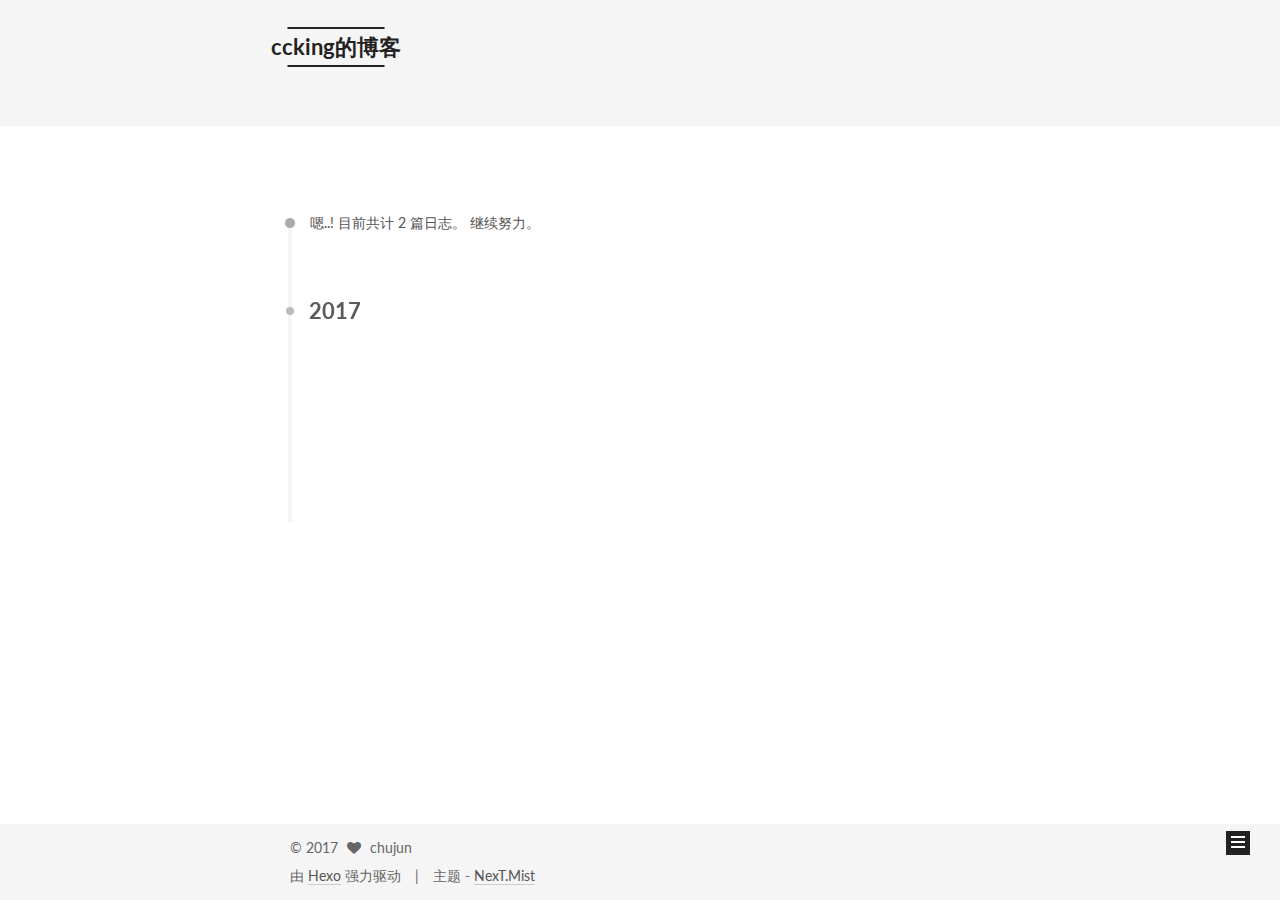
==== commit f3bcdbf6: "Site updated: 2017-03-10 13:45:08" ====
--- a/archives/index.html
+++ b/archives/index.html
@@ -219,6 +219,56 @@
           </a>
         </li>
       
+        
+        <li class="menu-item menu-item-essay">
+          <a href="/categories/随笔" rel="section">
+            
+              <i class="menu-item-icon fa fa-fw fa-question-circle"></i> <br />
+            
+            随笔
+          </a>
+        </li>
+      
+        
+        <li class="menu-item menu-item-write">
+          <a href="/categories/写作" rel="section">
+            
+              <i class="menu-item-icon fa fa-fw fa-question-circle"></i> <br />
+            
+            写作
+          </a>
+        </li>
+      
+        
+        <li class="menu-item menu-item-read">
+          <a href="/categories/阅读" rel="section">
+            
+              <i class="menu-item-icon fa fa-fw fa-question-circle"></i> <br />
+            
+            阅读
+          </a>
+        </li>
+      
+        
+        <li class="menu-item menu-item-study">
+          <a href="/categories/学习" rel="section">
+            
+              <i class="menu-item-icon fa fa-fw fa-question-circle"></i> <br />
+            
+            学习
+          </a>
+        </li>
+      
+        
+        <li class="menu-item menu-item-code">
+          <a href="/categories/编程" rel="section">
+            
+              <i class="menu-item-icon fa fa-fw fa-question-circle"></i> <br />
+            
+            编程
+          </a>
+        </li>
+      
 
       
     </ul>
@@ -273,7 +323,7 @@
         
             <a class="post-title-link" href="/2017/03/07/文章标题/" itemprop="url">
               
-                <span itemprop="name">哈哈哈</span>
+                <span itemprop="name">使用Markdown编辑器写博客</span>
               
             </a>
         
@@ -384,6 +434,15 @@
           
 
           
+            
+            
+            <div class="site-state-item site-state-categories">
+              
+                <span class="site-state-item-count">1</span>
+                <span class="site-state-item-name">分类</span>
+              
+            </div>
+          
 
           
 
--- a/css/main.css
+++ b/css/main.css
@@ -189,7 +189,7 @@
   font-size: 14px;
   line-height: 2;
   color: #555;
-  background: #f5f7f9;
+  background: #fff;
 }
 @media (max-width: 767px) {
   body {
@@ -226,51 +226,51 @@
   margin: 20px 0 15px;
 }
 h1 {
+  font-size: 24px;
+}
+@media (max-width: 767px) {
+  h1 {
+    font-size: 20px;
+  }
+}
+h2 {
   font-size: 22px;
 }
 @media (max-width: 767px) {
-  h1 {
+  h2 {
     font-size: 18px;
   }
 }
-h2 {
+h3 {
   font-size: 20px;
 }
 @media (max-width: 767px) {
-  h2 {
+  h3 {
     font-size: 16px;
   }
 }
-h3 {
+h4 {
   font-size: 18px;
 }
 @media (max-width: 767px) {
-  h3 {
+  h4 {
     font-size: 14px;
   }
 }
-h4 {
+h5 {
   font-size: 16px;
 }
 @media (max-width: 767px) {
-  h4 {
+  h5 {
     font-size: 12px;
   }
 }
-h5 {
+h6 {
   font-size: 14px;
 }
 @media (max-width: 767px) {
-  h5 {
+  h6 {
     font-size: 10px;
-  }
-}
-h6 {
-  font-size: 12px;
-}
-@media (max-width: 767px) {
-  h6 {
-    font-size: 8px;
   }
 }
 p {
@@ -638,8 +638,8 @@
 @media (min-width: 992px) {
   .full-image.full-image.full-image {
     max-width: none;
-    width: 118%;
-    margin: 0 -9%;
+    width: 110%;
+    margin: 25px -5%;
   }
 }
 .blockquote-center,
@@ -830,7 +830,7 @@
   font-size: 14px;
   color: #fff;
   background: #222;
-  border: 2px solid #555;
+  border: 2px solid #222;
   text-decoration: none;
   border-radius: 0;
   transition-property: background-color;
@@ -841,8 +841,8 @@
 .btn:hover,
 .post-button .btn:hover {
   border-color: #222;
-  color: #fff;
-  background: #222;
+  color: #222;
+  background: #fff;
 }
 .btn-bar {
   display: block;
@@ -947,7 +947,7 @@
   width: 24px;
   background: #222;
   font-size: 12px;
-  opacity: 0.6;
+  opacity: 1;
   color: #fff;
   cursor: pointer;
   text-align: center;
@@ -968,7 +968,7 @@
   }
 }
 .back-to-top.back-to-top-on {
-  bottom: 30px;
+  bottom: 19px;
 }
 .header {
   background: #fff;
@@ -982,7 +982,7 @@
 }
 .site-meta {
   margin: 0;
-  text-align: center;
+  text-align: left;
 }
 @media (max-width: 767px) {
   .site-meta {
@@ -993,12 +993,12 @@
   position: relative;
   display: inline-block;
   padding: 0 40px;
-  color: #fff;
+  color: #222;
   background: #222;
   border-bottom: none;
 }
 .brand:hover {
-  color: #fff;
+  color: #222;
 }
 .logo {
   display: inline-block;
@@ -1017,7 +1017,7 @@
 .site-subtitle {
   margin-top: 10px;
   font-size: 13px;
-  color: #ddd;
+  color: #999;
 }
 .use-motion .brand {
   opacity: 0;
@@ -1090,8 +1090,7 @@
   transition-timing-function: ease-in-out;
   transition-delay: 0s;
 }
-.menu .menu-item a:hover,
-.menu-item-active a {
+.menu .menu-item a:hover {
   border-bottom-color: #222;
 }
 .menu .menu-item .fa {
@@ -1213,7 +1212,7 @@
 .posts-collapse {
   position: relative;
   z-index: 1010;
-  margin-left: 55px;
+  margin-left: 0;
 }
 .posts-collapse::after {
   content: " ";
@@ -1439,8 +1438,8 @@
 .post-button .btn {
   color: #555;
   font-size: 14px;
-  background: #fff;
-  border-radius: 2px;
+  background: transparent;
+  border-radius: 0;
   line-height: 2;
   margin: 0 4px 8px 4px;
 }
@@ -1615,20 +1614,20 @@
   display: block;
   margin: 0 auto;
   padding: 2px;
-  max-width: 120px;
+  max-width: 96px;
   height: auto;
-  border: 1px solid #eee;
+  border: 2px solid #333;
 }
 .site-author-name {
-  margin: 0;
+  margin: 5px 0 0;
   text-align: center;
-  color: #222;
-  font-weight: 600;
+  color: #f5f5f5;
+  font-weight: normal;
 }
 .site-description {
-  margin-top: 0;
+  margin-top: 5px;
   text-align: center;
-  font-size: 13px;
+  font-size: 14px;
   color: #999;
 }
 .site-state {
@@ -1640,7 +1639,7 @@
 .site-state-item {
   display: inline-block;
   padding: 0 15px;
-  border-left: 1px solid #eee;
+  border-left: 1px solid #333;
 }
 .site-state-item:first-child {
   border-left: none;
@@ -1653,11 +1652,11 @@
   text-align: center;
   color: inherit;
   font-weight: 600;
-  font-size: 16px;
+  font-size: 18px;
 }
 .site-state-item-name {
   font-size: 13px;
-  color: #999;
+  color: inherit;
 }
 .feed-link {
   margin-top: 20px;
@@ -1699,7 +1698,7 @@
   width: 4px;
   height: 4px;
   border-radius: 50%;
-  background: #fff274;
+  background: #ffcdb9;
 }
 .links-of-blogroll {
   font-size: 13px;
@@ -1729,7 +1728,7 @@
   color: #555;
 }
 .sidebar-nav li:hover {
-  color: #fc6423;
+  color: #f5f5f5;
 }
 .page-post-detail .sidebar-nav-toc {
   padding: 0 5px;
@@ -1738,11 +1737,11 @@
   margin-left: 10px;
 }
 .sidebar-nav .sidebar-nav-active {
-  color: #fc6423;
-  border-bottom-color: #fc6423;
+  color: #87daff;
+  border-bottom-color: #87daff;
 }
 .sidebar-nav .sidebar-nav-active:hover {
-  color: #fc6423;
+  color: #87daff;
 }
 .sidebar-panel {
   display: none;
@@ -1775,12 +1774,12 @@
   transition-timing-function: ease-in-out;
   transition-delay: 0s;
   transition-property: all;
-  color: #666;
+  color: #999;
+  border-bottom-color: #555;
+}
+.post-toc ol a:hover {
+  color: #ccc;
   border-bottom-color: #ccc;
-}
-.post-toc ol a:hover {
-  color: #000;
-  border-bottom-color: #000;
 }
 .post-toc .nav-item {
   overflow: hidden;
@@ -1801,14 +1800,14 @@
   display: block;
 }
 .post-toc .nav .active > a {
-  color: #fc6423;
-  border-bottom-color: #fc6423;
+  color: #87daff;
+  border-bottom-color: #87daff;
 }
 .post-toc .nav .active-current > a {
-  color: #fc6423;
+  color: #87daff;
 }
 .post-toc .nav .active-current > a:hover {
-  color: #fc6423;
+  color: #87daff;
 }
 .footer {
   font-size: 14px;
@@ -2228,16 +2227,6 @@
   transform: translate(-50%, -50%);
   color: #ccc;
 }
-@media (min-width: 768px) and (max-width: 991px) {
-  .busuanzi-count {
-    width: auto;
-  }
-}
-@media (max-width: 767px) {
-  .busuanzi-count {
-    width: auto;
-  }
-}
 .site-uv,
 .site-pv,
 .page-pv {
@@ -2476,394 +2465,324 @@
   }
 }
 .page-post-detail .sidebar-toggle-line {
-  background: #fc6423;
+  background: #87daff;
 }
 .page-post-detail .comments {
   overflow: hidden;
 }
+h1,
+h2,
+h3,
+h4,
+h5,
+h6 {
+  margin: 20px 0 10px;
+}
+p {
+  margin: 0 0 25px 0;
+}
+a {
+  border-bottom-color: #ccc;
+}
+hr {
+  margin: 20px 0;
+  height: 2px;
+}
+.main-inner {
+  margin-top: 80px;
+}
 .header {
-  position: relative;
-  margin: 0 auto;
-  width: 960px;
-}
-@media (min-width: 768px) and (max-width: 991px) {
-  .header {
-    width: auto;
-  }
-}
-@media (max-width: 767px) {
-  .header {
-    width: auto;
-  }
+  background: #f5f5f5;
 }
 .header-inner {
-  position: absolute;
-  top: 0;
-  overflow: hidden;
-  padding: 0;
-  width: 240px;
-  background: #fff;
-  box-shadow: initial;
-  border-radius: initial;
-}
-@media (min-width: 1600px) {
-  .container .header-inner {
-    width: 240px;
-  }
-}
-@media (min-width: 768px) and (max-width: 991px) {
-  .header-inner {
-    position: relative;
-    width: auto;
-    border-radius: initial;
-  }
-}
-@media (max-width: 767px) {
-  .header-inner {
-    position: relative;
-    width: auto;
-    border-radius: initial;
-  }
-}
-.main:before,
-.main:after {
+  padding: 25px 0 20px;
+}
+.header-inner:before,
+.header-inner:after {
   content: " ";
   display: table;
 }
-.main:after {
+.header-inner:after {
   clear: both;
 }
-@media (min-width: 768px) and (max-width: 991px) {
-  .main {
-    padding-bottom: 100px;
-  }
-}
-@media (max-width: 767px) {
-  .main {
-    padding-bottom: 100px;
-  }
-}
-.container .main-inner {
-  width: 960px;
-}
-@media (min-width: 768px) and (max-width: 991px) {
+@media (max-width: 767px) {
+  .header-inner {
+    width: auto;
+    margin-bottom: 50px;
+    padding: 10px;
+  }
+}
+.site-meta {
+  float: left;
+  margin-left: -20px;
+  line-height: normal;
+}
+@media (max-width: 767px) {
+  .site-meta {
+    margin-left: 10px;
+  }
+}
+.site-meta .brand {
+  padding: 2px 1px;
+  background: none;
+}
+@media (max-width: 767px) {
+  .site-meta .brand {
+    display: block;
+  }
+}
+.site-meta .logo {
+  display: none;
+}
+.site-meta .site-title {
+  font-size: 22px;
+  font-weight: bolder;
+}
+@media (max-width: 767px) {
+  .site-meta .site-title {
+    line-height: 34px;
+  }
+}
+.logo-line-before,
+.logo-line-after {
+  display: block;
+  overflow: hidden;
+  margin: 0 auto;
+  width: 75%;
+}
+@media (max-width: 767px) {
+  .logo-line-before,
+  .logo-line-after {
+    display: none;
+  }
+}
+.logo-line-before i,
+.logo-line-after i {
+  position: relative;
+  display: block;
+  height: 2px;
+  background: #222;
+}
+@media (max-width: 767px) {
+  .logo-line-before i,
+  .logo-line-after i {
+    height: 3px;
+  }
+}
+.use-motion .logo-line-before i {
+  left: -100%;
+}
+.use-motion .logo-line-after i {
+  right: -100%;
+}
+.site-subtitle {
+  display: none;
+}
+.site-nav-toggle {
+  position: static;
+  float: right;
+}
+.menu {
+  float: right;
+  margin: 8px 0 0 0;
+}
+@media (max-width: 767px) {
+  .menu {
+    margin: 20px 0 0 0;
+    padding: 0;
+  }
+}
+.menu br {
+  display: none;
+}
+.menu .menu-item {
+  margin: 0;
+}
+@media (max-width: 767px) {
+  .menu .menu-item {
+    display: block;
+  }
+}
+.menu .menu-item a {
+  padding: 0 10px;
+  background: none;
+  border: none;
+  border-radius: 2px;
+  transition-property: background;
+}
+@media (max-width: 767px) {
+  .menu .menu-item a {
+    text-align: left;
+  }
+}
+.menu .menu-item a:hover {
+  background: #e1e1e1;
+}
+.menu a::before {
+  display: none;
+}
+@media (max-width: 767px) {
+  .menu a::before {
+    display: block;
+  }
+}
+@media (max-width: 767px) {
+  .menu {
+    float: none;
+  }
+}
+.site-search form {
+  display: none;
+}
+.posts-expand {
+  padding-top: 0;
+}
+.posts-expand .post-title,
+.posts-expand .post-meta {
+  text-align: left;
+}
+@media (max-width: 767px) {
+  .posts-expand .post-title,
+  .posts-expand .post-meta {
+    text-align: center;
+  }
+}
+.posts-expand .post-eof {
+  display: none;
+}
+.posts-expand .post {
+  margin-top: 120px;
+}
+.posts-expand .post:first-child {
+  margin-top: 0;
+}
+.posts-expand .post-meta {
+  margin-top: 5px;
+  margin-bottom: 20px;
+}
+.posts-expand .post-title {
+  position: relative;
+  font-size: 26px;
+  font-weight: 400;
+}
+@media (max-width: 767px) {
+  .posts-expand .post-title {
+    font-size: 20px;
+  }
+}
+@media (min-width: 1600px) {
+  .posts-expand .post-title {
+    font-size: 26px;
+  }
+}
+.posts-expand .post-title:hover:before {
+  background: #222;
+}
+.posts-expand .post-body img {
+  margin: 0;
+}
+.posts-expand .post-tags {
+  text-align: left;
+}
+.posts-expand .post-tags a {
+  padding: 1px 5px;
+  background: #f5f5f5;
+  border-bottom: none;
+}
+.posts-expand .post-tags a:hover {
+  background: #ccc;
+}
+.posts-expand .post-nav {
+  margin-top: 40px;
+}
+.post-button {
+  margin-top: 20px;
+  text-align: left;
+}
+.post-button a {
+  margin: 0 8px 8px 0 !important;
+  padding: 0;
+  font-size: 14px;
+  color: #666;
+  background: none;
+  border: none;
+  border-bottom: 2px solid #666;
+  transition-property: border;
+}
+@media (max-width: 767px) {
+  .post-button a {
+    font-size: 12px;
+  }
+}
+@media (min-width: 1600px) {
+  .post-button a {
+    font-size: 16px;
+  }
+}
+.post-button a:hover {
+  border-bottom-color: #222;
+}
+.links-of-blogroll-inline .links-of-blogroll-item {
+  display: inline-block;
+}
+.btn {
+  padding: 0 10px;
+  border-width: 2px;
+  border-radius: 0;
+}
+.headband {
+  display: none;
+}
+.site-search {
+  position: relative;
+  float: right;
+  margin-top: 5px;
+  padding-top: 3px;
+}
+@media (max-width: 767px) {
+  .site-search {
+    float: none;
+    padding: 0 10px;
+  }
+}
+@media (max-width: 767px) {
   .container .main-inner {
     width: auto;
   }
 }
-@media (max-width: 767px) {
-  .container .main-inner {
-    width: auto;
-  }
-}
-.content-wrap {
-  float: right;
-  box-sizing: border-box;
-  padding: 40px;
-  width: 700px;
-  background: #fff;
-  min-height: 700px;
-  box-shadow: initial;
-  border-radius: initial;
-}
-@media (min-width: 768px) and (max-width: 991px) {
-  .content-wrap {
-    width: 100%;
-    padding: 20px;
-    border-radius: initial;
-  }
-}
-@media (max-width: 767px) {
-  .content-wrap {
-    width: 100%;
-    padding: 20px;
-    min-height: auto;
-    border-radius: initial;
-  }
-}
-.sidebar {
-  position: static;
-  float: left;
-  margin-top: 300px;
-  width: 240px;
-  background: #f5f7f9;
-  box-shadow: none;
-}
-@media (min-width: 768px) and (max-width: 991px) {
-  .sidebar {
-    display: none;
-  }
-}
-@media (max-width: 767px) {
-  .sidebar {
-    display: none;
-  }
-}
-.sidebar-toggle {
+.page-post-detail .post-title,
+.page-post-detail .post-meta {
+  text-align: center;
+}
+.page-post-detail .post-title:before {
   display: none;
 }
+.page-post-detail .post-meta {
+  margin-bottom: 60px;
+}
+.pagination {
+  margin: 120px 0 0;
+  text-align: left;
+}
+@media (max-width: 767px) {
+  .pagination {
+    margin: 80px 10px 0;
+    text-align: center;
+  }
+}
+.footer {
+  margin-top: 80px;
+  padding: 10px 0;
+  background: #f5f5f5;
+  color: #666;
+}
 .footer-inner {
-  width: 960px;
-  padding-left: 260px;
-}
-@media (min-width: 768px) and (max-width: 991px) {
+  margin: 0 auto;
+  text-align: left;
+}
+@media (max-width: 767px) {
   .footer-inner {
     width: auto;
-    padding-left: 0;
-  }
-}
-@media (max-width: 767px) {
-  .footer-inner {
-    width: auto;
-    padding-left: 0;
-  }
-}
-.sidebar-position-right .header-inner {
-  right: 0;
-}
-.sidebar-position-right .content-wrap {
-  float: left;
-}
-.sidebar-position-right .sidebar {
-  float: right;
-}
-.sidebar-position-right .footer-inner:before {
-  float: right;
-}
-.site-brand-wrapper {
-  position: relative;
-}
-.site-meta {
-  padding: 20px 0;
-  color: #fff;
-  background: #222;
-}
-@media (min-width: 768px) and (max-width: 991px) {
-  .site-meta {
-    box-shadow: 0 0 16px rgba(0,0,0,0.5);
-  }
-}
-@media (max-width: 767px) {
-  .site-meta {
-    box-shadow: 0 0 16px rgba(0,0,0,0.5);
-  }
-}
-.brand {
-  padding: 0;
-  background: none;
-}
-.brand:hover {
-  color: #fff;
-}
-.site-subtitle {
-  margin: 10px 10px 0;
-  font-weight: initial;
-}
-.site-search form {
-  display: none;
-}
-.site-nav {
-  border-top: none;
-}
-@media (min-width: 768px) and (max-width: 991px) {
-  .site-nav {
-    display: none !important;
-  }
-}
-@media (min-width: 768px) and (max-width: 991px) {
-  .site-nav-on {
-    display: block !important;
-  }
-}
-.menu .menu-item {
-  display: block;
-  margin: 0;
-}
-.menu .menu-item a {
-  position: relative;
-  box-sizing: border-box;
-  padding: 5px 20px;
-  text-align: left;
-  line-height: inherit;
-  transition-property: background-color;
-  transition-duration: 0.2s;
-  transition-timing-function: ease-in-out;
-  transition-delay: 0s;
-}
-.menu .menu-item a:hover,
-.menu-item-active a {
-  background: #f9f9f9;
-  border-bottom-color: #fff;
-}
-.menu .menu-item br {
-  display: none;
-}
-.menu-item-active a:after {
-  content: " ";
-  position: absolute;
-  top: 50%;
-  margin-top: -3px;
-  right: 15px;
-  width: 6px;
-  height: 6px;
-  border-radius: 50%;
-  background-color: #bbb;
-}
-.btn-bar {
-  background-color: #fff;
-}
-.site-nav-toggle {
-  left: 20px;
-  top: 50%;
-  -webkit-transform: translateY(-50%);
-  -webkit-transform: translateY(-50%);
-  -moz-transform: translateY(-50%);
-  -ms-transform: translateY(-50%);
-  -o-transform: translateY(-50%);
-  transform: translateY(-50%);
-}
-@media (min-width: 768px) and (max-width: 991px) {
-  .site-nav-toggle {
-    display: block;
-  }
-}
-.use-motion .sidebar .motion-element {
-  opacity: 1;
-}
-.sidebar {
-  display: none;
-  right: auto;
-  bottom: auto;
-  -webkit-transform: none;
-}
-.sidebar-inner {
-  box-sizing: border-box;
-  width: 240px;
-  color: #555;
-  background: #fff;
-  box-shadow: initial;
-  border-radius: initial;
-}
-.sidebar-inner.affix {
-  position: fixed;
-  top: 0px;
-}
-.site-overview {
-  margin: 0 2px;
-  text-align: left;
-}
-.site-author:before,
-.site-author:after {
-  content: " ";
-  display: table;
-}
-.site-author:after {
-  clear: both;
-}
-.sidebar a {
-  color: #555;
-}
-.sidebar a:hover {
-  color: #222;
-}
-.links-of-author-item a:before {
-  display: none;
-}
-.links-of-author-item a {
-  border-bottom: none;
-  text-decoration: underline;
-}
-.feed-link {
-  border-top: 1px dotted #ccc;
-  border-bottom: 1px dotted #ccc;
-  text-align: center;
-}
-.feed-link a {
-  display: block;
-  color: #fc6423;
-  border: none;
-}
-.feed-link a:hover {
-  background: none;
-  color: #e34603;
-}
-.feed-link a:hover i {
-  color: #e34603;
-}
-.links-of-author:before,
-.links-of-author:after {
-  content: " ";
-  display: table;
-}
-.links-of-author:after {
-  clear: both;
-}
-.links-of-author-item {
-  float: left;
-  margin: 5px 0 0;
-  width: 50%;
-}
-.links-of-author-item a {
-  box-sizing: border-box;
-  display: inline-block;
-  margin-right: 0;
-  margin-bottom: 0;
-  padding: 0 5px;
-  overflow: hidden;
-  white-space: nowrap;
-  text-overflow: ellipsis;
-}
-.links-of-author-item a {
-  display: block;
-  text-decoration: none;
-}
-.links-of-author-item a:hover {
-  border-radius: 4px;
-  background: #eee;
-}
-.links-of-author-item .fa {
-  margin-right: 2px;
-  font-size: 16px;
-}
-.links-of-author-item .fa-globe {
-  font-size: 15px;
-}
-.links-of-blogroll {
-  margin-top: 20px;
-  padding: 3px 0 0;
-  border-top: 1px dotted #ccc;
-}
-.links-of-blogroll-title {
-  margin-top: 0;
-}
-.links-of-blogroll-item {
-  padding: 0;
-}
-.links-of-blogroll-inline:before,
-.links-of-blogroll-inline:after {
-  content: " ";
-  display: table;
-}
-.links-of-blogroll-inline:after {
-  clear: both;
-}
-.links-of-blogroll-inline .links-of-blogroll-item {
-  float: left;
-  margin: 5px 0 0;
-  width: 50%;
-}
-.links-of-blogroll-inline .links-of-blogroll-item a {
-  box-sizing: border-box;
-  display: inline-block;
-  margin-right: 0;
-  margin-bottom: 0;
-  padding: 0 5px;
-  overflow: hidden;
-  white-space: nowrap;
-  text-overflow: ellipsis;
-}
-@media (max-width: 767px) {
-  .post-body {
-    text-align: justify;
-  }
-}
+    text-align: center;
+  }
+}
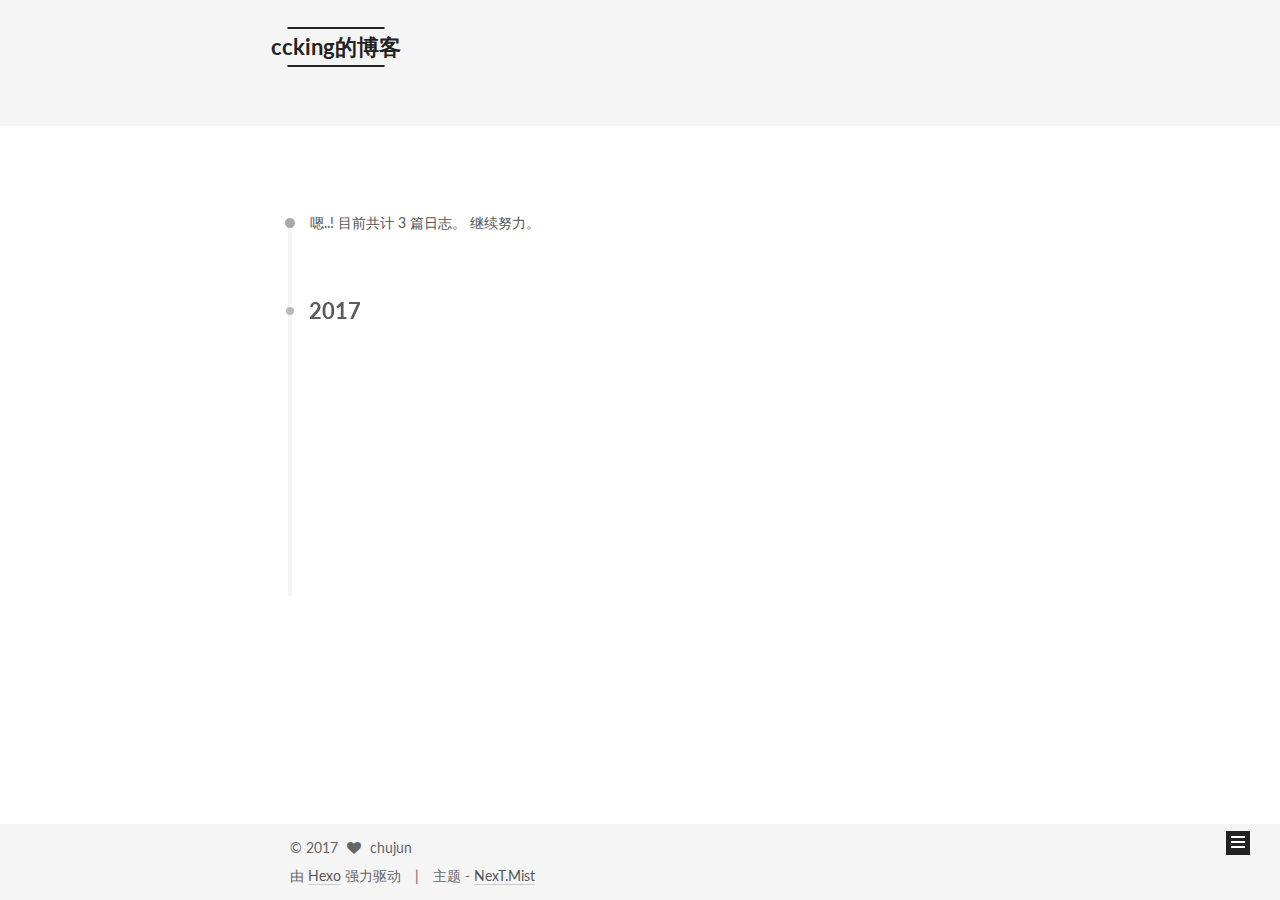
==== commit 340f74f1: "Site updated: 2017-03-10 15:03:17" ====
--- a/archives/index.html
+++ b/archives/index.html
@@ -297,7 +297,7 @@
       
         
       
-      嗯..! 目前共计 2 篇日志。 继续努力。
+      嗯..! 目前共计 3 篇日志。 继续努力。
     </span>
 
     
@@ -311,6 +311,43 @@
         <div class="collection-title">
           <h2 class="archive-year motion-element" id="archive-year-2017">2017</h2>
         </div>
+      
+      
+
+      
+
+  <article class="post post-type-normal" itemscope itemtype="http://schema.org/Article">
+    <header class="post-header">
+
+      <h1 class="post-title">
+        
+            <a class="post-title-link" href="/2017/03/07/bootstrap基础（一）/" itemprop="url">
+              
+                <span itemprop="name">bootstrap基础（一）</span>
+              
+            </a>
+        
+      </h1>
+
+      <div class="post-meta">
+        <time class="post-time" itemprop="dateCreated"
+              datetime="2017-03-07T15:04:14+08:00"
+              content="2017-03-07" >
+          03-07
+        </time>
+      </div>
+
+    </header>
+  </article>
+
+
+
+    
+
+      
+      
+      
+
       
       
 
@@ -427,7 +464,7 @@
           
             <div class="site-state-item site-state-posts">
               <a href="/archives">
-                <span class="site-state-item-count">2</span>
+                <span class="site-state-item-count">3</span>
                 <span class="site-state-item-name">日志</span>
               </a>
             </div>
@@ -438,7 +475,7 @@
             
             <div class="site-state-item site-state-categories">
               
-                <span class="site-state-item-count">1</span>
+                <span class="site-state-item-count">2</span>
                 <span class="site-state-item-name">分类</span>
               
             </div>
--- a/css/main.css
+++ b/css/main.css
@@ -1698,7 +1698,7 @@
   width: 4px;
   height: 4px;
   border-radius: 50%;
-  background: #ffcdb9;
+  background: #f9ffff;
 }
 .links-of-blogroll {
   font-size: 13px;
